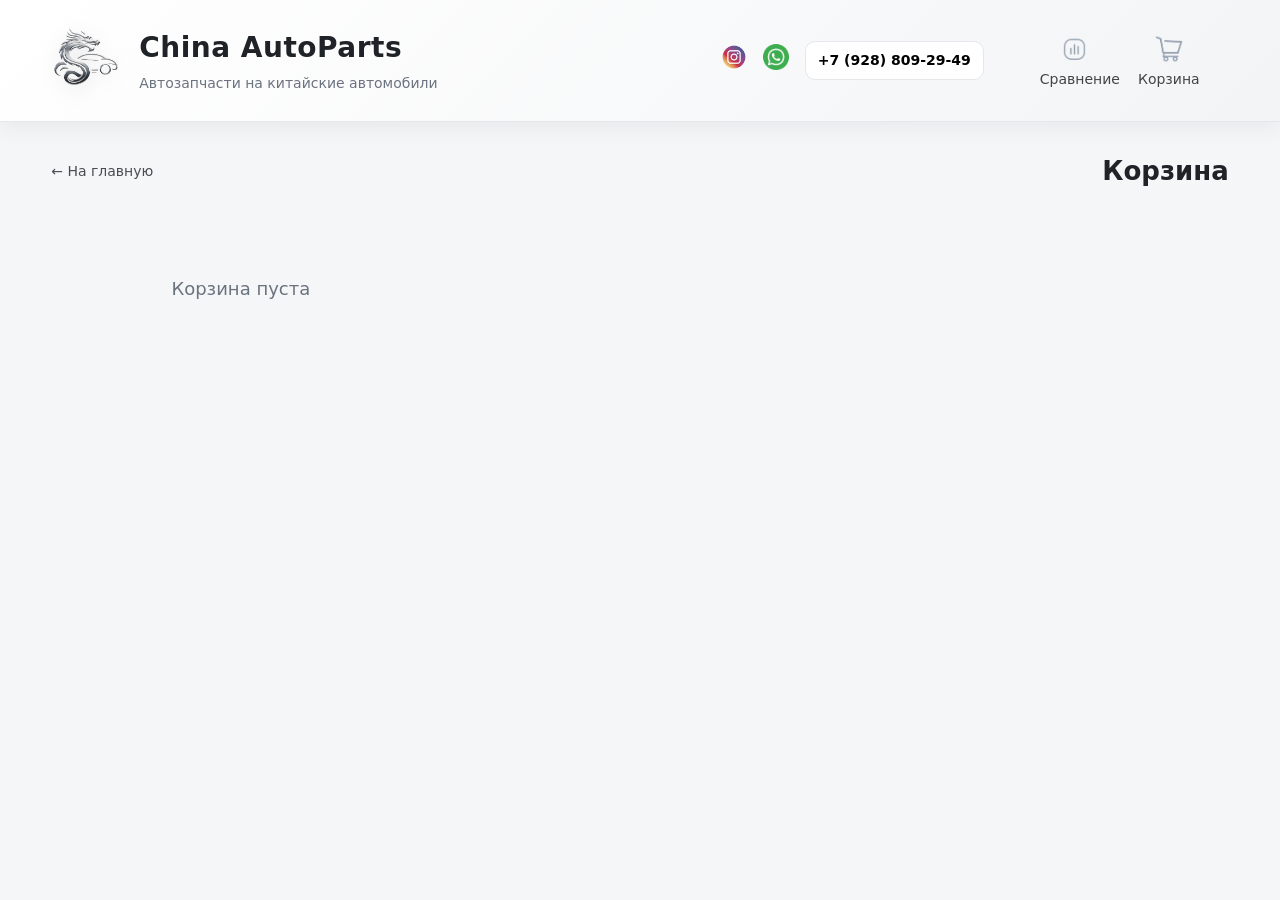
==== cart.html @ 8a4a3b9a "о" ====
<!DOCTYPE html>
<html lang="ru">
<head>
    <meta charset="UTF-8">
    <meta name="viewport" content="width=device-width, initial-scale=1.0">
    <title>Корзина — China AutoParts</title>
    <link rel="stylesheet" href="css/style.css">
</head>
<body>

<header class="header">
    <div class="container header-inner">
        <div class="header-left">
            <div class="logo">
                <img src="images/logo.png" alt="China AutoParts">
            </div>
            <div class="header-text">
                <h1>China AutoParts</h1>
                <p>Автозапчасти на китайские автомобили</p>
            </div>
        </div>
        <div class="header-right">
            <a href="https://www.instagram.com/china_dag_motors?igsh=ZG82cXB0ZDJwdmo2" target="_blank" class="icon-link">
                <img src="images/instagram_logo.png" alt="Instagram">
            </a>
            <a href="https://wa.me/message/VURZ2TKA3WSGA1" target="_blank" class="icon-link">
                <img src="images/whatsapp_logo.png" alt="WhatsApp">
            </a>
            <a href="tel:+79288092949" class="phone-link">+7 (928) 809-29-49</a>
            <div class="header-tools">
                <a href="compare.html" class="tool-item" id="compareBtn">
                    <div class="tool-icon">
                        <img src="images/compare.svg" alt="Сравнение">
                        <span class="tool-count"></span>
                    </div>
                    <span>Сравнение</span>
                </a>
                <a href="cart.html" class="tool-item" id="cartBtn">
                    <div class="tool-icon">
                        <img src="images/basket.svg" alt="Корзина">
                        <span class="tool-count"></span>
                    </div>
                    <span>Корзина</span>
                </a>
            </div>
        </div>
    </div>
</header>

<section class="container page-section">
    <div class="page-top">
        <a href="index.html" class="back-link">← На главную</a>
        <h2>Корзина</h2>
    </div>
    <div id="cartList" class="page-list"></div>
</section>

<script src="js/cart.js"></script>
</body>
</html>
---- css/style.css ----
:root{
    --black_color:#000000;
    --primary:#2563eb;
    --primary-dark:#1d4ed8;
    --bg:#f5f6f8;
    --card:#ffffff;
    --text:#1f2328;
    --muted:#6b7280;
    --border:#e5e7eb;
    --shadow:0 10px 30px rgba(0,0,0,.08);
    --radius:16px;
}

*{
    margin:0;
    padding:0;
    box-sizing:border-box;
}

body{
    font-family: Inter, system-ui, Arial, sans-serif;
    background:var(--bg);
    color:var(--text);
    line-height:1.5;
}

/* CONTAINER */
.container{
    width:92%;
    max-width:1300px;
    margin:auto;
}

/* HEADER */
.header{
    background:linear-gradient(135deg,#ffffff,#f3f4f6);
    color:var(--text);
    padding:22px 0;
    box-shadow:0 8px 20px rgba(0,0,0,.05);
    position:sticky;
    top:0;
    z-index:10;
    backdrop-filter: blur(10px);
    border-bottom:1px solid var(--border);
}

.header-inner{
    display:flex;
    align-items:center;
    justify-content:space-between; /* ВОТ ЭТО ВАЖНО */
    gap:18px;
}
.header-left{
    display:flex;
    align-items:center;
    gap:18px;
}

.logo img{
    width:70px;
    height:70px;
    object-fit:contain;
    filter: drop-shadow(0 6px 10px rgba(0,0,0,.08));
}

.header-text h1{
    font-size:28px;
    letter-spacing:0.5px;
    margin-bottom:4px;
}

.header-text p{
    font-size:14px;
    color:var(--muted);
}

/* FILTERS */
.filters{
    margin:25px 0;
    display:flex;
    flex-wrap:wrap;
    gap:12px;
    background:var(--card);
    padding:14px;
    border-radius:var(--radius);
    box-shadow:var(--shadow);
    border:1px solid var(--border);
}

.filters input,
.filters select{
    height:44px;
    border:1px solid var(--border);
    border-radius:12px;
    padding:0 12px;
    font-size:14px;
    background:#ffffff;
    color:var(--text);
    transition:.2s;
}

.filters input{
    flex:1;
    min-width:220px;
}

.filters select{
    min-width:180px;
}

.filters input:focus,
.filters select:focus{
    outline:none;
    border-color:var(--primary);
    box-shadow:0 0 0 3px rgba(37,99,235,.15);
}

/* CATALOG */
.catalog{
    display:grid;
    grid-template-columns:repeat(auto-fill,minmax(260px,1fr));
    gap:20px;
    padding-bottom:60px;
}

/* CARD */
.card{
    background:var(--card);
    border-radius:var(--radius);
    overflow:hidden;
    box-shadow:0 6px 20px rgba(0,0,0,.06);
    transition:.25s ease;
    display:flex;
    flex-direction:column;
    border:1px solid var(--border);
}

.card:hover{
    transform:translateY(-6px);
    box-shadow:0 15px 40px rgba(0,0,0,.10);
}

.card img{
    width:100%;
    height:200px;
    object-fit:cover;
    background:#f3f4f6;
    transition:.3s;
}


.card-content{
    padding:16px;
    display:flex;
    flex-direction:column;
    flex:1;
}

.card-content h3{
    font-size:16px;
    margin-bottom:6px;
}

.card-content p{
    color:var(--muted);
    font-size:13px;
    margin-bottom:4px;
}

/* PRICE */
.price{
    margin-top:auto;
    font-size:22px;
    font-weight:700;
    color:var(--primary);
}

/* BUTTON */
.btn{
    margin-top:12px;
    display:block;
    width:100%;
    text-align:center;
    background:var(--primary);
    color:white;
    text-decoration:none;
    padding:12px;
    border-radius:12px;
    font-weight:600;
    transition:.2s;
}

.btn:hover{
    background:var(--primary-dark);
    transform:translateY(-2px);
}

/* PRODUCT PAGE */
.product-page{
    display:grid;
    grid-template-columns:1fr 1fr;
    gap:40px;
    padding:40px 0;
}

.product-info{
    background:var(--card);
    padding:28px;
    border-radius:var(--radius);
    box-shadow:var(--shadow);
    border:1px solid var(--border);
}

.product-info h1{
    font-size:30px;
    margin-bottom:15px;
}

.product-info p{
    color:var(--muted);
    margin-bottom:10px;
}

.product-price{
    font-size:34px;
    font-weight:800;
    color:var(--primary);
    margin-top:20px;
}

/* BACK LINK */
.back-link{
    color:var(--text);
    text-decoration:none;
    font-size:14px;
    opacity:.8;
}

.back-link:hover{
    opacity:1;
    text-decoration:underline;
}

/* EMPTY */
.empty{
    text-align:center;
    font-size:18px;
    color:var(--muted);
    padding:60px 0;
}

/* PAGE LAYOUT */
.page-section{
    padding:30px 0 60px;
}

.page-top{
    display:flex;
    align-items:center;
    justify-content:space-between;
    gap:16px;
    margin-bottom:24px;
}

.page-top h2{
    font-size:26px;
}

.page-list{
    display:grid;
    grid-template-columns:repeat(auto-fill, minmax(280px, 1fr));
    gap:20px;
}

.page-card{
    background:var(--card);
    border-radius:var(--radius);
    overflow:hidden;
    border:1px solid var(--border);
    box-shadow:var(--shadow);
}

.page-card img{
    width:100%;
    height:200px;
    object-fit:cover;
    background:#f3f4f6;
}

.page-card-body{
    padding:16px;
    display:flex;
    flex-direction:column;
    gap:8px;
}

.page-card-body h3{
    font-size:18px;
}

.page-card-body p{
    color:var(--muted);
    font-size:14px;
}

.page-card-footer{
    display:flex;
    align-items:center;
    justify-content:space-between;
    gap:12px;
    margin-top:8px;
}

.btn-danger{
    background:#ef4444;
}

.btn-danger:hover{
    background:#dc2626;
}

/* MOBILE */
@media(max-width:900px){
    .product-page{
        grid-template-columns:1fr;
    }

    .header-inner{
        flex-direction:column;
        text-align:center;
    }

    .filters{
        flex-direction:column;
    }

    .filters input,
    .filters select{
        width:100%;
    }

    .page-top{
        flex-direction:column;
        align-items:flex-start;
    }
}
.header-right{
    display:flex;
    align-items:center;
    gap:16px;
    margin-right:25px;
}

/* иконки */
.icon-link img{
    width:26px;
    height:26px;
    object-fit:contain;
    transition:.2s;
    filter: grayscale(0.2);
}

.icon-link:hover img{
    transform:scale(1.15);
    filter: grayscale(0) brightness(1.1);
}

/* телефон как кнопка */
.phone-link{
    font-size:14px;
    font-weight:600;
    color:var(--black_color);
    text-decoration:none;
    padding:8px 12px;
    border-radius:10px;
    border:1px solid var(--border);
    background:var(--card);
    transition:.2s;
}

.phone-link:hover{
    background:var(--black_color);
    color:#fff;
    border-color:var(--black_color);
}
.tool-icon{
    position:relative;
    width:32px;
    height:32px;
    display: inline-block;
    align-items:center;
    justify-content:center;
    margin-bottom:4px;
}

.tool-icon img{
    width:28px;
    height:28px;
    object-fit:contain;
    transition:.2s;
}

.tool-item:hover .tool-icon img{
    transform:scale(1.1);
}
.header-tools{
    display:flex;
    align-items:flex-start;
    gap:24px;          /* расстояние между Сравнением и Корзиной */
    margin-left:40px;  /* расстояние от телефона */
}
.tool-item{
    display:flex;
    flex-direction:column;
    align-items:center;
    justify-content:center;
    width:70px;        /* одинаковая ширина */
    text-align:center;
    cursor:pointer;
    color:#444;
    text-decoration:none;
}
.tool-icon{
    position:relative;
    width:32px;
    height:32px;
    display:flex;
    justify-content:center;
    align-items:center;
    margin-bottom:6px;
}

.tool-icon img{
    width:28px;
    height:28px;
    object-fit:contain;
}
.tool-item span:last-child{
    display:block;
    width:100%;
    text-align:center;
    font-size:14px;
    line-height:1.2;
}
/*==========================
КНОПКИ КОРЗИНЫ И СРАВНЕНИЯ
НА КАРТОЧКЕ ТОВАРА
==========================*/

.card-bottom{
    margin-top:auto;
    display:flex;
    justify-content:space-between;
    align-items:center;
    gap:14px;
}

.card-icons{
    display:flex;
    align-items:center;
    gap:10px;
}

/* ===== ИКОНКИ КАРТОЧКИ ===== */
.card-icons img{
    width:42px;
    height:42px;

    padding:8px;

    object-fit:contain;

    border-radius:12px;

    cursor:pointer;

    transition:all .25s ease;

    box-shadow:0 3px 8px rgba(0,0,0,.08);

    background:#ffffff; /* было серое — сделал белым */
    color:#fff;
}

/* hover эффект */
.card-icons img:hover{
    transform:translateY(-2px) scale(1.08);
    box-shadow:0 8px 18px rgba(0,0,0,.12);
}

.card-icons img:active{
    transform:scale(.95);
}

/* ===== СЧЁТЧИК ===== */
.tool-count{
    position:absolute;
    top:-8px;
    right:-8px;

    width:16px;
    height:16px;

    padding:0;

    border-radius:50%;

    background:#ef4444;
    color:#fff;

    display:flex;
    align-items:center;
    justify-content:center;

    font-size:8px;
    font-weight:700;
    line-height:1;

    box-sizing:border-box;

    box-shadow:0 2px 6px rgba(0,0,0,.2);
}

.tool-count.large{
    width:auto;
    min-width:24px;
    padding:0 4px;
    border-radius:8px;
}
.tool-count[data-count]{
    font-size:10px;
}
/* скрытие пустого */
.tool-count:empty{
    display:none;
}

/* ===== TOOL ICONS В ШАПКЕ ===== */
.tool-item:hover{
    color:var(--primary);
}

.tool-item:hover img{
    transform:scale(1.1);
    transition:0.25s;
}

/* ===== КНОПКА КОРЗИНЫ ===== */
.cart-action{
    background:#1d4ed8 !important;
    color:#ffffff;
}

.cart-action:hover{
    background:#1942b3 !important;
    color:#ffffff;
    transform:scale(1.05);
}

/* ===== КНОПКА СРАВНЕНИЯ ===== */
.card-icon.compare-action{
    width:42px;
    height:42px;

    display:flex;
    align-items:center;
    justify-content:center;

    background:#f2f3f5;

    border-radius:12px;

    cursor:pointer;

    transition:.2s;
}

.card-icon.compare-action:hover{
    transform:scale(1.05);
}

.card-icon.compare-action img{

    width:18px;
    height:18px;

    transition:.2s;

    opacity:.65;
}

.card-icon.compare-action:hover img{

    opacity:1;

    filter:brightness(0) saturate(100%)
    invert(29%)
    sepia(98%)
    saturate(2556%)
    hue-rotate(208deg)
    brightness(97%)
    contrast(101%);
}

.card-icon.compare-action.active{

    background:#eb2525;

}

.card-icon.compare-action.active img{

    opacity:1;

    filter:brightness(0) invert(1);

}

.qty-box{
    display:flex;
    align-items:center;
    justify-content:center;
    gap:10px;

    background:#f3f4f6;
    border-radius:12px;

    height:42px;

    padding:0 5px;
}

.qty-btn{

    width:30px;
    height:30px;

    border:none;
    border-radius:8px;

    cursor:pointer;

    background:white;

    font-size:18px;
    font-weight:500;

    transition:.2s;
}

.qty-btn:hover{
    background:#dbdbdb;
    color:rgb(0, 0, 0);
}

.qty-value{

    min-width:22px;

    text-align:center;

    font-size:17px;
    font-weight:500;
}
/*=========================
      TOP BAR
=========================*/

.top-bar{
    width:100%;
    background:#d3cfcf;
    color:#000000;
    font-size:14px;
}

.top-bar-inner{
    height:46px;

    display:flex;
    justify-content:space-between;
    align-items:center;
}

.top-bar-left{
    display:flex;
    align-items:center;
    gap:18px;
}

.top-bar-right{
    color:#d1d5db;
    font-size:13px;
}

.top-icon{
    display:flex;
    align-items:center;
    justify-content:center;
}

.top-icon img{
    width:22px;
    height:22px;
    transition:.25s;
}

.top-icon:hover img{
    transform:scale(1.15);
}

.top-phone{
    color:#fff;
    text-decoration:none;
    font-weight:600;
}

.top-phone:hover{
    color:#3b82f6;
}
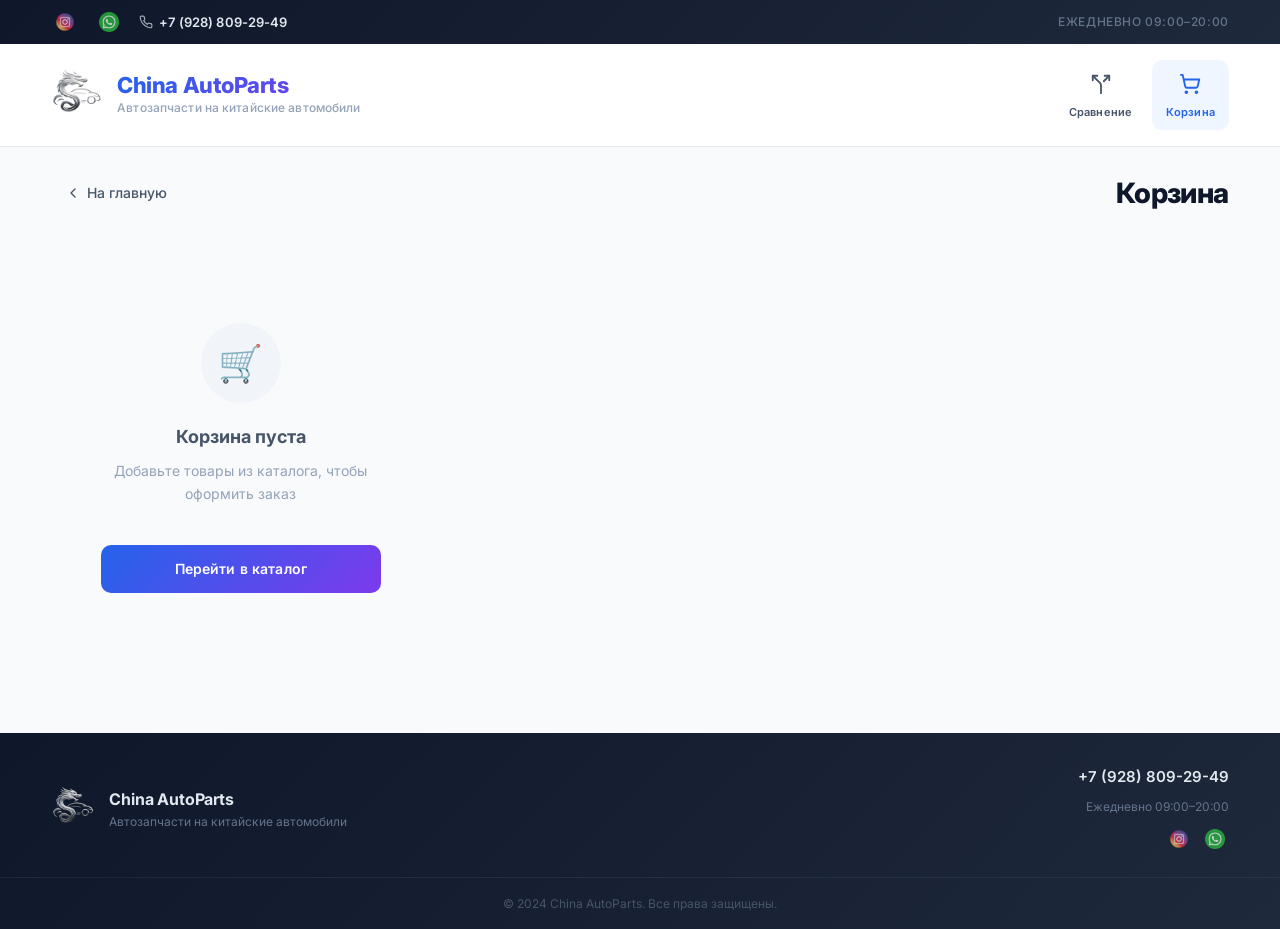
==== commit 31880200: "r" ====
--- a/cart.html
+++ b/cart.html
@@ -4,13 +4,39 @@
     <meta charset="UTF-8">
     <meta name="viewport" content="width=device-width, initial-scale=1.0">
     <title>Корзина — China AutoParts</title>
+
+    <link rel="preconnect" href="https://fonts.googleapis.com">
+    <link rel="preconnect" href="https://fonts.gstatic.com" crossorigin>
+    <link href="https://fonts.googleapis.com/css2?family=Inter:wght@400;500;600;700;800;900&display=swap" rel="stylesheet">
     <link rel="stylesheet" href="css/style.css">
 </head>
 <body>
 
+<div class="top-bar">
+    <div class="container top-bar-inner">
+        <div class="top-bar-left">
+            <a href="https://www.instagram.com/china_dag_motors?igsh=ZG82cXB0ZDJwdmo2"
+               target="_blank" class="top-icon">
+                <img src="images/instagram_logo.png" alt="Instagram">
+            </a>
+            <a href="https://wa.me/message/VURZ2TKA3WSGA1"
+               target="_blank" class="top-icon">
+                <img src="images/whatsapp_logo.png" alt="WhatsApp">
+            </a>
+            <a href="tel:+79288092949" class="top-phone">
+                <svg width="14" height="14" viewBox="0 0 24 24" fill="none" stroke="currentColor" stroke-width="2" stroke-linecap="round" stroke-linejoin="round"><path d="M22 16.92v3a2 2 0 0 1-2.18 2 19.79 19.79 0 0 1-8.63-3.07 19.5 19.5 0 0 1-6-6 19.79 19.79 0 0 1-3.07-8.67A2 2 0 0 1 4.11 2h3a2 2 0 0 1 2 1.72 12.84 12.84 0 0 0 .7 2.81 2 2 0 0 1-.45 2.11L8.09 9.91a16 16 0 0 0 6 6l1.27-1.27a2 2 0 0 1 2.11-.45 12.84 12.84 0 0 0 2.81.7A2 2 0 0 1 22 16.92z"></path></svg>
+                +7 (928) 809-29-49
+            </a>
+        </div>
+        <div class="top-bar-right">
+            Ежедневно 09:00–20:00
+        </div>
+    </div>
+</div>
+
 <header class="header">
     <div class="container header-inner">
-        <div class="header-left">
+        <a href="index.html" class="header-left">
             <div class="logo">
                 <img src="images/logo.png" alt="China AutoParts">
             </div>
@@ -18,42 +44,83 @@
                 <h1>China AutoParts</h1>
                 <p>Автозапчасти на китайские автомобили</p>
             </div>
-        </div>
-        <div class="header-right">
-            <a href="https://www.instagram.com/china_dag_motors?igsh=ZG82cXB0ZDJwdmo2" target="_blank" class="icon-link">
-                <img src="images/instagram_logo.png" alt="Instagram">
+        </a>
+        <div class="header-tools">
+            <a href="compare.html" class="tool-item" id="compareBtn">
+                <div class="tool-icon">
+                    <svg width="22" height="22" viewBox="0 0 24 24" fill="none" stroke="currentColor" stroke-width="2" stroke-linecap="round" stroke-linejoin="round"><path d="M16 3h5v5"/><path d="M8 3H3v5"/><path d="M12 22v-8.3a4 4 0 0 0-1.172-2.872L3 3"/><path d="m15 9 6-6"/></svg>
+                    <span class="tool-count"></span>
+                </div>
+                <span>Сравнение</span>
             </a>
-            <a href="https://wa.me/message/VURZ2TKA3WSGA1" target="_blank" class="icon-link">
-                <img src="images/whatsapp_logo.png" alt="WhatsApp">
+            <a href="cart.html" class="tool-item active-page" id="cartBtn">
+                <div class="tool-icon">
+                    <svg width="22" height="22" viewBox="0 0 24 24" fill="none" stroke="currentColor" stroke-width="2" stroke-linecap="round" stroke-linejoin="round"><circle cx="8" cy="21" r="1"/><circle cx="19" cy="21" r="1"/><path d="M2.05 2.05h2l2.66 12.42a2 2 0 0 0 2 1.58h9.78a2 2 0 0 0 1.95-1.57l1.65-7.43H5.12"/></svg>
+                    <span class="tool-count"></span>
+                </div>
+                <span>Корзина</span>
             </a>
-            <a href="tel:+79288092949" class="phone-link">+7 (928) 809-29-49</a>
-            <div class="header-tools">
-                <a href="compare.html" class="tool-item" id="compareBtn">
-                    <div class="tool-icon">
-                        <img src="images/compare.svg" alt="Сравнение">
-                        <span class="tool-count"></span>
-                    </div>
-                    <span>Сравнение</span>
-                </a>
-                <a href="cart.html" class="tool-item" id="cartBtn">
-                    <div class="tool-icon">
-                        <img src="images/basket.svg" alt="Корзина">
-                        <span class="tool-count"></span>
-                    </div>
-                    <span>Корзина</span>
-                </a>
-            </div>
         </div>
     </div>
 </header>
 
 <section class="container page-section">
     <div class="page-top">
-        <a href="index.html" class="back-link">← На главную</a>
+        <a href="index.html" class="back-link">
+            <svg width="16" height="16" viewBox="0 0 24 24" fill="none" stroke="currentColor" stroke-width="2" stroke-linecap="round" stroke-linejoin="round"><path d="m15 18-6-6 6-6"/></svg>
+            На главную
+        </a>
         <h2>Корзина</h2>
     </div>
     <div id="cartList" class="page-list"></div>
+    <div id="cartSummary" class="cart-summary" style="display:none;">
+        <div class="cart-summary-inner">
+            <div class="cart-summary-row">
+                <span>Товаров:</span>
+                <span id="cartTotalQty">0</span>
+            </div>
+            <div class="cart-summary-row cart-summary-total">
+                <span>Итого:</span>
+                <span id="cartTotalPrice">0 ₽</span>
+            </div>
+            <a href="tel:+79288092949" class="btn btn-order">
+                <svg width="18" height="18" viewBox="0 0 24 24" fill="none" stroke="currentColor" stroke-width="2" stroke-linecap="round" stroke-linejoin="round"><path d="M22 16.92v3a2 2 0 0 1-2.18 2 19.79 19.79 0 0 1-8.63-3.07 19.5 19.5 0 0 1-6-6 19.79 19.79 0 0 1-3.07-8.67A2 2 0 0 1 4.11 2h3a2 2 0 0 1 2 1.72 12.84 12.84 0 0 0 .7 2.81 2 2 0 0 1-.45 2.11L8.09 9.91a16 16 0 0 0 6 6l1.27-1.27a2 2 0 0 1 2.11-.45 12.84 12.84 0 0 0 2.81.7A2 2 0 0 1 22 16.92z"></path></svg>
+                Заказать по телефону
+            </a>
+        </div>
+    </div>
 </section>
+
+<footer class="footer">
+    <div class="container footer-inner">
+        <div class="footer-brand">
+            <div class="footer-logo">
+                <img src="images/logo.png" alt="China AutoParts">
+            </div>
+            <div>
+                <h3>China AutoParts</h3>
+                <p>Автозапчасти на китайские автомобили</p>
+            </div>
+        </div>
+        <div class="footer-contacts">
+            <a href="tel:+79288092949" class="footer-phone">+7 (928) 809-29-49</a>
+            <p class="footer-hours">Ежедневно 09:00–20:00</p>
+            <div class="footer-socials">
+                <a href="https://www.instagram.com/china_dag_motors?igsh=ZG82cXB0ZDJwdmo2" target="_blank" class="top-icon">
+                    <img src="images/instagram_logo.png" alt="Instagram">
+                </a>
+                <a href="https://wa.me/message/VURZ2TKA3WSGA1" target="_blank" class="top-icon">
+                    <img src="images/whatsapp_logo.png" alt="WhatsApp">
+                </a>
+            </div>
+        </div>
+    </div>
+    <div class="footer-bottom">
+        <div class="container">
+            <p>&copy; 2024 China AutoParts. Все права защищены.</p>
+        </div>
+    </div>
+</footer>
 
 <script src="js/cart.js"></script>
 </body>
--- a/css/style.css
+++ b/css/style.css
@@ -1,719 +1,1239 @@
-:root{
-    --black_color:#000000;
+/* ============================================
+   China AutoParts — Modern Design System
+   ============================================ */
+
+:root {
     --primary:#2563eb;
-    --primary-dark:#1d4ed8;
-    --bg:#f5f6f8;
+    --primary-hover:#1d4ed8;
+    --primary-light:#eff6ff;
+    --primary-glow:rgba(37,99,235,.12);
+    --accent:#f59e0b;
+    --accent-light:#fffbeb;
+    --bg:#f8fafc;
+    --bg-subtle:#f1f5f9;
     --card:#ffffff;
-    --text:#1f2328;
-    --muted:#6b7280;
-    --border:#e5e7eb;
-    --shadow:0 10px 30px rgba(0,0,0,.08);
-    --radius:16px;
-}
-
-*{
+    --text:#0f172a;
+    --text-secondary:#475569;
+    --muted:#94a3b8;
+    --border:#e2e8f0;
+    --border-light:#f1f5f9;
+    --shadow-sm:0 1px 3px rgba(0,0,0,.06);
+    --shadow:0 4px 24px rgba(0,0,0,.06);
+    --shadow-lg:0 20px 60px rgba(0,0,0,.08);
+    --shadow-glow:0 0 0 4px var(--primary-glow);
+    --radius:14px;
+    --radius-lg:20px;
+    --radius-sm:10px;
+    --transition:all .25s cubic-bezier(.4,0,.2,1);
+    --danger:#ef4444;
+    --danger-hover:#dc2626;
+    --success:#10b981;
+    --gradient-primary:linear-gradient(135deg,#2563eb 0%,#7c3aed 100%);
+    --gradient-dark:linear-gradient(135deg,#0f172a 0%,#1e293b 100%);
+    --gradient-warm:linear-gradient(135deg,#f59e0b 0%,#ef4444 100%);
+}
+
+*, *::before, *::after {
     margin:0;
     padding:0;
     box-sizing:border-box;
 }
 
-body{
-    font-family: Inter, system-ui, Arial, sans-serif;
+html {
+    scroll-behavior:smooth;
+}
+
+body {
+    font-family:'Inter',system-ui,-apple-system,BlinkMacSystemFont,'Segoe UI',Roboto,sans-serif;
     background:var(--bg);
     color:var(--text);
-    line-height:1.5;
-}
-
-/* CONTAINER */
-.container{
-    width:92%;
-    max-width:1300px;
-    margin:auto;
-}
-
-/* HEADER */
-.header{
-    background:linear-gradient(135deg,#ffffff,#f3f4f6);
+    line-height:1.6;
+    -webkit-font-smoothing:antialiased;
+    -moz-osx-font-smoothing:grayscale;
+    min-height:100vh;
+    display:flex;
+    flex-direction:column;
+}
+
+a {
+    color:inherit;
+    text-decoration:none;
+}
+
+/* ============================================
+   ANIMATIONS
+   ============================================ */
+
+@keyframes fadeInUp {
+    from { opacity:0; transform:translateY(20px); }
+    to { opacity:1; transform:translateY(0); }
+}
+
+@keyframes fadeIn {
+    from { opacity:0; }
+    to { opacity:1; }
+}
+
+@keyframes scaleIn {
+    from { opacity:0; transform:scale(.95); }
+    to { opacity:1; transform:scale(1); }
+}
+
+@keyframes slideDown {
+    from { opacity:0; transform:translateY(-10px); }
+    to { opacity:1; transform:translateY(0); }
+}
+
+@keyframes pulse {
+    0%, 100% { transform:scale(1); }
+    50% { transform:scale(1.05); }
+}
+
+@keyframes shimmer {
+    0% { background-position:-200% 0; }
+    100% { background-position:200% 0; }
+}
+
+/* ============================================
+   TOP BAR
+   ============================================ */
+
+.top-bar {
+    background:var(--gradient-dark);
+    color:#cbd5e1;
+    font-size:13px;
+    letter-spacing:.01em;
+    position:relative;
+    z-index:20;
+}
+
+.top-bar-inner {
+    height:44px;
+    display:flex;
+    justify-content:space-between;
+    align-items:center;
+}
+
+.top-bar-left {
+    display:flex;
+    align-items:center;
+    gap:16px;
+}
+
+.top-bar-right {
+    color:#64748b;
+    font-size:12px;
+    font-weight:500;
+    text-transform:uppercase;
+    letter-spacing:.05em;
+}
+
+.top-icon {
+    display:flex;
+    align-items:center;
+    justify-content:center;
+    transition:var(--transition);
+    border-radius:8px;
+    padding:4px;
+}
+
+.top-icon:hover {
+    transform:translateY(-1px);
+}
+
+.top-icon img {
+    width:20px;
+    height:20px;
+    opacity:.8;
+    transition:var(--transition);
+}
+
+.top-icon:hover img {
+    opacity:1;
+    filter:brightness(1.2);
+}
+
+.top-phone {
+    color:#e2e8f0;
+    text-decoration:none;
+    font-weight:600;
+    font-size:13px;
+    display:flex;
+    align-items:center;
+    gap:6px;
+    transition:var(--transition);
+}
+
+.top-phone svg {
+    opacity:.7;
+}
+
+.top-phone:hover {
+    color:#60a5fa;
+}
+
+/* ============================================
+   HEADER
+   ============================================ */
+
+.header {
+    background:rgba(255,255,255,.92);
+    backdrop-filter:blur(20px) saturate(180%);
+    -webkit-backdrop-filter:blur(20px) saturate(180%);
     color:var(--text);
-    padding:22px 0;
-    box-shadow:0 8px 20px rgba(0,0,0,.05);
+    padding:16px 0;
     position:sticky;
     top:0;
     z-index:10;
-    backdrop-filter: blur(10px);
     border-bottom:1px solid var(--border);
-}
-
-.header-inner{
-    display:flex;
-    align-items:center;
-    justify-content:space-between; /* ВОТ ЭТО ВАЖНО */
-    gap:18px;
-}
-.header-left{
-    display:flex;
-    align-items:center;
-    gap:18px;
-}
-
-.logo img{
-    width:70px;
-    height:70px;
+    transition:var(--transition);
+    animation:slideDown .4s ease;
+}
+
+.header-inner {
+    display:flex;
+    align-items:center;
+    justify-content:space-between;
+    gap:24px;
+}
+
+.header-left {
+    display:flex;
+    align-items:center;
+    gap:14px;
+    text-decoration:none;
+    color:inherit;
+    transition:var(--transition);
+}
+
+.header-left:hover {
+    opacity:.85;
+}
+
+.logo img {
+    width:52px;
+    height:52px;
     object-fit:contain;
-    filter: drop-shadow(0 6px 10px rgba(0,0,0,.08));
-}
-
-.header-text h1{
-    font-size:28px;
-    letter-spacing:0.5px;
-    margin-bottom:4px;
-}
-
-.header-text p{
-    font-size:14px;
+    border-radius:var(--radius-sm);
+    transition:var(--transition);
+}
+
+.header-left:hover .logo img {
+    transform:scale(1.05);
+}
+
+.header-text h1 {
+    font-size:22px;
+    font-weight:800;
+    letter-spacing:-.02em;
+    line-height:1.2;
+    background:var(--gradient-primary);
+    -webkit-background-clip:text;
+    -webkit-text-fill-color:transparent;
+    background-clip:text;
+}
+
+.header-text p {
+    font-size:12px;
     color:var(--muted);
-}
-
-/* FILTERS */
-.filters{
-    margin:25px 0;
-    display:flex;
+    font-weight:500;
+    letter-spacing:.01em;
+}
+
+/* ============================================
+   HEADER TOOLS (cart & compare buttons)
+   ============================================ */
+
+.header-tools {
+    display:flex;
+    align-items:center;
+    gap:6px;
+}
+
+.tool-item {
+    display:flex;
+    flex-direction:column;
+    align-items:center;
+    justify-content:center;
+    padding:8px 14px;
+    border-radius:var(--radius-sm);
+    cursor:pointer;
+    color:var(--text-secondary);
+    text-decoration:none;
+    transition:var(--transition);
+    position:relative;
+    min-width:64px;
+}
+
+.tool-item:hover {
+    color:var(--primary);
+    background:var(--primary-light);
+}
+
+.tool-item.active-page {
+    color:var(--primary);
+    background:var(--primary-light);
+}
+
+.tool-item span:last-child {
+    font-size:11px;
+    font-weight:600;
+    letter-spacing:.01em;
+    margin-top:4px;
+}
+
+.tool-icon {
+    position:relative;
+    width:32px;
+    height:32px;
+    display:flex;
+    justify-content:center;
+    align-items:center;
+}
+
+.tool-icon svg {
+    transition:var(--transition);
+}
+
+.tool-item:hover .tool-icon svg {
+    transform:scale(1.12);
+}
+
+/* Badge / counter */
+.tool-count {
+    position:absolute;
+    top:-6px;
+    right:-10px;
+    min-width:18px;
+    height:18px;
+    padding:0 5px;
+    border-radius:20px;
+    background:var(--danger);
+    color:#fff;
+    display:flex;
+    align-items:center;
+    justify-content:center;
+    font-size:10px;
+    font-weight:700;
+    line-height:1;
+    box-shadow:0 2px 8px rgba(239,68,68,.35);
+    animation:scaleIn .2s ease;
+}
+
+.tool-count.large {
+    min-width:22px;
+    padding:0 6px;
+    font-size:10px;
+}
+
+.tool-count:empty {
+    display:none;
+}
+
+/* ============================================
+   CONTAINER
+   ============================================ */
+
+.container {
+    width:92%;
+    max-width:1280px;
+    margin:auto;
+}
+
+/* ============================================
+   FILTERS
+   ============================================ */
+
+.filters {
+    margin:28px 0 20px;
+    display:flex;
+    align-items:center;
     flex-wrap:wrap;
     gap:12px;
     background:var(--card);
-    padding:14px;
+    padding:10px 14px;
     border-radius:var(--radius);
+    box-shadow:var(--shadow-sm);
+    border:1px solid var(--border);
+    animation:fadeInUp .5s ease .1s both;
+}
+
+.filter-icon {
+    color:var(--muted);
+    display:flex;
+    align-items:center;
+    padding-left:4px;
+}
+
+.filters input,
+.filters select {
+    height:42px;
+    border:1.5px solid var(--border);
+    border-radius:var(--radius-sm);
+    padding:0 14px;
+    font-size:14px;
+    font-family:inherit;
+    background:var(--bg);
+    color:var(--text);
+    transition:var(--transition);
+    outline:none;
+}
+
+.filters input {
+    flex:1;
+    min-width:220px;
+}
+
+.filters select {
+    min-width:160px;
+    cursor:pointer;
+    appearance:none;
+    background-image:url("data:image/svg+xml,%3Csvg xmlns='http://www.w3.org/2000/svg' width='12' height='12' viewBox='0 0 24 24' fill='none' stroke='%2394a3b8' stroke-width='2.5' stroke-linecap='round' stroke-linejoin='round'%3E%3Cpath d='m6 9 6 6 6-6'/%3E%3C/svg%3E");
+    background-repeat:no-repeat;
+    background-position:right 12px center;
+    padding-right:32px;
+}
+
+.filters input::placeholder {
+    color:var(--muted);
+}
+
+.filters input:focus,
+.filters select:focus {
+    border-color:var(--primary);
+    box-shadow:var(--shadow-glow);
+    background:var(--card);
+}
+
+/* ============================================
+   CATALOG GRID
+   ============================================ */
+
+.catalog {
+    display:grid;
+    grid-template-columns:repeat(auto-fill,minmax(280px,1fr));
+    gap:20px;
+    padding-bottom:60px;
+}
+
+/* ============================================
+   CARD
+   ============================================ */
+
+.card {
+    background:var(--card);
+    border-radius:var(--radius-lg);
+    overflow:hidden;
+    box-shadow:var(--shadow-sm);
+    transition:var(--transition);
+    display:flex;
+    flex-direction:column;
+    border:1px solid var(--border);
+    animation:fadeInUp .5s ease both;
+    position:relative;
+}
+
+.card:hover {
+    transform:translateY(-6px);
+    box-shadow:var(--shadow-lg);
+    border-color:transparent;
+}
+
+.card img {
+    width:100%;
+    height:220px;
+    object-fit:cover;
+    background:var(--bg-subtle);
+    border-radius:var(--radius-lg);
+    transition:transform .4s cubic-bezier(.4,0,.2,1);
+}
+
+.card:hover img {
+    transform:scale(1.03);
+}
+
+.card-content {
+    padding:20px;
+    display:flex;
+    flex-direction:column;
+    flex:1;
+    gap:6px;
+}
+
+.card-content h3 {
+    font-size:16px;
+    font-weight:700;
+    letter-spacing:-.01em;
+    line-height:1.3;
+    margin-bottom:4px;
+}
+
+.card-content p {
+    color:var(--text-secondary);
+    font-size:13px;
+    line-height:1.4;
+}
+
+.card-content p strong {
+    color:var(--text);
+    font-weight:600;
+}
+
+/* Stock badge */
+.badge-stock {
+    display:inline-flex;
+    align-items:center;
+    gap:4px;
+    font-size:12px;
+    font-weight:600;
+    padding:3px 10px;
+    border-radius:20px;
+    margin-top:4px;
+    width:fit-content;
+}
+
+.badge-stock.in-stock {
+    background:#ecfdf5;
+    color:#059669;
+}
+
+.badge-stock.low-stock {
+    background:#fffbeb;
+    color:#d97706;
+}
+
+.badge-stock::before {
+    content:'';
+    width:6px;
+    height:6px;
+    border-radius:50%;
+    background:currentColor;
+}
+
+/* ============================================
+   PRICE
+   ============================================ */
+
+.price {
+    margin-top:auto;
+    font-size:22px;
+    font-weight:800;
+    color:var(--text);
+    letter-spacing:-.02em;
+}
+
+.price .currency {
+    font-size:16px;
+    font-weight:600;
+    color:var(--text-secondary);
+    margin-left:2px;
+}
+
+/* ============================================
+   CARD BOTTOM (price + actions)
+   ============================================ */
+
+.card-bottom {
+    margin-top:auto;
+    display:flex;
+    justify-content:space-between;
+    align-items:flex-end;
+    gap:12px;
+    padding-top:8px;
+}
+
+.card-icons {
+    display:flex;
+    align-items:center;
+    gap:8px;
+    flex-shrink:0;
+}
+
+/* Card action icons */
+.card-icons img,
+.card-icon {
+    width:40px;
+    height:40px;
+    padding:0;
+    object-fit:contain;
+    border-radius:var(--radius-sm);
+    cursor:pointer;
+    transition:var(--transition);
+    background:var(--bg);
+    border:1.5px solid var(--border);
+    display:flex;
+    align-items:center;
+    justify-content:center;
+}
+
+.card-icons img:hover,
+.card-icon:hover {
+    transform:translateY(-2px) scale(1.06);
+    border-color:var(--primary);
+    background:var(--primary-light);
+    box-shadow:0 4px 12px var(--primary-glow);
+}
+
+.card-icons img:active,
+.card-icon:active {
+    transform:scale(.94);
+}
+
+/* Cart action button */
+.cart-action {
+    background:var(--gradient-primary) !important;
+    border:none !important;
+    color:#fff;
+}
+
+.cart-action:hover {
+    box-shadow:0 4px 16px rgba(37,99,235,.35) !important;
+    border-color:transparent !important;
+}
+
+/* Compare action */
+.card-icon.compare-action {
+    background:var(--bg);
+    border:1.5px solid var(--border);
+}
+
+.card-icon.compare-action img {
+    width:18px;
+    height:18px;
+    padding:0;
+    background:none;
+    border:none;
+    box-shadow:none;
+    opacity:.5;
+    transition:var(--transition);
+}
+
+.card-icon.compare-action:hover img {
+    opacity:1;
+    filter:brightness(0) saturate(100%) invert(29%) sepia(98%) saturate(2556%) hue-rotate(208deg) brightness(97%) contrast(101%);
+}
+
+.card-icon.compare-action.active {
+    background:var(--danger);
+    border-color:var(--danger);
+}
+
+.card-icon.compare-action.active img {
+    opacity:1;
+    filter:brightness(0) invert(1);
+}
+
+/* ============================================
+   QUANTITY BOX
+   ============================================ */
+
+.qty-box {
+    display:flex;
+    align-items:center;
+    justify-content:center;
+    gap:6px;
+    background:var(--bg);
+    border-radius:var(--radius-sm);
+    height:40px;
+    padding:0 4px;
+    border:1.5px solid var(--border);
+}
+
+.qty-btn {
+    width:30px;
+    height:30px;
+    border:none;
+    border-radius:8px;
+    cursor:pointer;
+    background:var(--card);
+    font-size:16px;
+    font-weight:600;
+    color:var(--text);
+    transition:var(--transition);
+    display:flex;
+    align-items:center;
+    justify-content:center;
+    font-family:inherit;
+}
+
+.qty-btn:hover {
+    background:var(--primary);
+    color:#fff;
+    transform:scale(1.08);
+}
+
+.qty-btn:active {
+    transform:scale(.95);
+}
+
+.qty-value {
+    min-width:24px;
+    text-align:center;
+    font-size:15px;
+    font-weight:700;
+    color:var(--text);
+}
+
+/* ============================================
+   BUTTONS
+   ============================================ */
+
+.btn {
+    margin-top:14px;
+    display:inline-flex;
+    align-items:center;
+    justify-content:center;
+    gap:8px;
+    width:100%;
+    text-align:center;
+    background:var(--gradient-primary);
+    color:white;
+    text-decoration:none;
+    padding:13px 20px;
+    border-radius:var(--radius-sm);
+    font-weight:600;
+    font-size:14px;
+    font-family:inherit;
+    border:none;
+    cursor:pointer;
+    transition:var(--transition);
+    letter-spacing:.01em;
+}
+
+.btn:hover {
+    transform:translateY(-2px);
+    box-shadow:0 8px 24px rgba(37,99,235,.3);
+}
+
+.btn:active {
+    transform:translateY(0);
+}
+
+.btn-danger {
+    background:var(--danger);
+    margin-top:8px;
+    padding:10px 16px;
+    font-size:13px;
+}
+
+.btn-danger:hover {
+    background:var(--danger-hover);
+    box-shadow:0 6px 20px rgba(239,68,68,.25);
+}
+
+.btn-outline {
+    background:transparent;
+    color:var(--primary);
+    border:1.5px solid var(--primary);
+}
+
+.btn-outline:hover {
+    background:var(--primary-light);
+    box-shadow:none;
+}
+
+.btn-order {
+    background:var(--success);
+    font-size:15px;
+    padding:14px 24px;
+}
+
+.btn-order:hover {
+    box-shadow:0 8px 24px rgba(16,185,129,.3);
+}
+
+/* ============================================
+   PRODUCT PAGE
+   ============================================ */
+
+.product-page {
+    display:grid;
+    grid-template-columns:1fr 1fr;
+    gap:36px;
+    padding:20px 0 60px;
+    animation:fadeIn .4s ease;
+}
+
+.gallery {
+    display:flex;
+    flex-direction:column;
+    gap:12px;
+}
+
+.gallery-image {
+    width:100%;
+    aspect-ratio:4/3;
+    object-fit:cover;
+    border-radius:var(--radius);
+    border:1px solid var(--border);
+    background:var(--bg-subtle);
+    transition:var(--transition);
+}
+
+.gallery-image:hover {
+    transform:scale(1.02);
+    box-shadow:var(--shadow-lg);
+}
+
+.product-info {
+    background:var(--card);
+    padding:32px;
+    border-radius:var(--radius-lg);
     box-shadow:var(--shadow);
     border:1px solid var(--border);
-}
-
-.filters input,
-.filters select{
-    height:44px;
+    display:flex;
+    flex-direction:column;
+    gap:12px;
+    animation:fadeInUp .5s ease .1s both;
+}
+
+.product-info h1 {
+    font-size:28px;
+    font-weight:800;
+    letter-spacing:-.02em;
+    line-height:1.2;
+}
+
+.product-info .product-meta {
+    display:flex;
+    flex-wrap:wrap;
+    gap:8px;
+    margin:4px 0;
+}
+
+.product-meta-item {
+    display:inline-flex;
+    align-items:center;
+    gap:6px;
+    padding:6px 12px;
+    background:var(--bg);
+    border-radius:var(--radius-sm);
+    font-size:13px;
+    font-weight:500;
+    color:var(--text-secondary);
+    border:1px solid var(--border-light);
+}
+
+.product-meta-item strong {
+    color:var(--text);
+    font-weight:600;
+}
+
+.product-description {
+    color:var(--text-secondary);
+    font-size:14px;
+    line-height:1.7;
+    padding:12px 0;
+    border-top:1px solid var(--border-light);
+    border-bottom:1px solid var(--border-light);
+}
+
+.product-price {
+    font-size:36px;
+    font-weight:900;
+    color:var(--text);
+    letter-spacing:-.03em;
+    margin-top:8px;
+}
+
+.product-price .currency {
+    font-size:20px;
+    font-weight:600;
+    color:var(--text-secondary);
+}
+
+/* Back link */
+.back-link {
+    display:inline-flex;
+    align-items:center;
+    gap:6px;
+    color:var(--text-secondary);
+    text-decoration:none;
+    font-size:14px;
+    font-weight:500;
+    padding:8px 14px;
+    border-radius:var(--radius-sm);
+    transition:var(--transition);
+}
+
+.back-link:hover {
+    color:var(--primary);
+    background:var(--primary-light);
+}
+
+.back-link svg {
+    transition:var(--transition);
+}
+
+.back-link:hover svg {
+    transform:translateX(-3px);
+}
+
+/* ============================================
+   EMPTY STATE
+   ============================================ */
+
+.empty {
+    text-align:center;
+    padding:80px 40px;
+    color:var(--muted);
+    animation:fadeIn .5s ease;
+}
+
+.empty-icon {
+    width:80px;
+    height:80px;
+    margin:0 auto 20px;
+    background:var(--bg-subtle);
+    border-radius:50%;
+    display:flex;
+    align-items:center;
+    justify-content:center;
+    font-size:36px;
+}
+
+.empty h3 {
+    font-size:18px;
+    font-weight:700;
+    color:var(--text-secondary);
+    margin-bottom:8px;
+}
+
+.empty p {
+    font-size:14px;
+    color:var(--muted);
+    margin-bottom:20px;
+}
+
+/* ============================================
+   PAGE LAYOUT (cart / compare)
+   ============================================ */
+
+.page-section {
+    padding:24px 0 60px;
+    flex:1;
+}
+
+.page-top {
+    display:flex;
+    align-items:center;
+    justify-content:space-between;
+    gap:16px;
+    margin-bottom:28px;
+    animation:fadeInUp .4s ease;
+}
+
+.page-top h2 {
+    font-size:28px;
+    font-weight:800;
+    letter-spacing:-.02em;
+}
+
+.page-list {
+    display:grid;
+    grid-template-columns:repeat(auto-fill,minmax(300px,1fr));
+    gap:20px;
+}
+
+/* Page card (cart/compare items) */
+.page-card {
+    background:var(--card);
+    border-radius:var(--radius-lg);
+    overflow:hidden;
     border:1px solid var(--border);
-    border-radius:12px;
-    padding:0 12px;
-    font-size:14px;
-    background:#ffffff;
-    color:var(--text);
-    transition:.2s;
-}
-
-.filters input{
-    flex:1;
-    min-width:220px;
-}
-
-.filters select{
-    min-width:180px;
-}
-
-.filters input:focus,
-.filters select:focus{
-    outline:none;
-    border-color:var(--primary);
-    box-shadow:0 0 0 3px rgba(37,99,235,.15);
-}
-
-/* CATALOG */
-.catalog{
-    display:grid;
-    grid-template-columns:repeat(auto-fill,minmax(260px,1fr));
-    gap:20px;
-    padding-bottom:60px;
-}
-
-/* CARD */
-.card{
-    background:var(--card);
-    border-radius:var(--radius);
-    overflow:hidden;
-    box-shadow:0 6px 20px rgba(0,0,0,.06);
-    transition:.25s ease;
-    display:flex;
-    flex-direction:column;
-    border:1px solid var(--border);
-}
-
-.card:hover{
-    transform:translateY(-6px);
-    box-shadow:0 15px 40px rgba(0,0,0,.10);
-}
-
-.card img{
+    box-shadow:var(--shadow-sm);
+    transition:var(--transition);
+    animation:fadeInUp .5s ease both;
+}
+
+.page-card:hover {
+    box-shadow:var(--shadow);
+    transform:translateY(-3px);
+}
+
+.page-card img {
     width:100%;
     height:200px;
     object-fit:cover;
-    background:#f3f4f6;
-    transition:.3s;
-}
-
-
-.card-content{
-    padding:16px;
+    background:var(--bg-subtle);
+    border-radius:var(--radius-lg);
+    transition:transform .4s cubic-bezier(.4,0,.2,1);
+}
+
+.page-card:hover img {
+    transform:scale(1.03);
+}
+
+.page-card-body {
+    padding:20px;
     display:flex;
     flex-direction:column;
-    flex:1;
-}
-
-.card-content h3{
-    font-size:16px;
-    margin-bottom:6px;
-}
-
-.card-content p{
-    color:var(--muted);
+    gap:6px;
+}
+
+.page-card-body h3 {
+    font-size:17px;
+    font-weight:700;
+    letter-spacing:-.01em;
+}
+
+.page-card-body p {
+    color:var(--text-secondary);
     font-size:13px;
-    margin-bottom:4px;
-}
-
-/* PRICE */
-.price{
-    margin-top:auto;
-    font-size:22px;
-    font-weight:700;
-    color:var(--primary);
-}
-
-/* BUTTON */
-.btn{
+}
+
+.page-card-footer {
+    display:flex;
+    align-items:center;
+    justify-content:space-between;
+    gap:12px;
     margin-top:12px;
-    display:block;
-    width:100%;
-    text-align:center;
-    background:var(--primary);
-    color:white;
-    text-decoration:none;
-    padding:12px;
-    border-radius:12px;
-    font-weight:600;
-    transition:.2s;
-}
-
-.btn:hover{
-    background:var(--primary-dark);
-    transform:translateY(-2px);
-}
-
-/* PRODUCT PAGE */
-.product-page{
-    display:grid;
-    grid-template-columns:1fr 1fr;
-    gap:40px;
-    padding:40px 0;
-}
-
-.product-info{
+    padding-top:12px;
+    border-top:1px solid var(--border-light);
+}
+
+/* ============================================
+   CART SUMMARY
+   ============================================ */
+
+.cart-summary {
+    margin-top:28px;
+    animation:fadeInUp .4s ease .2s both;
+}
+
+.cart-summary-inner {
     background:var(--card);
-    padding:28px;
-    border-radius:var(--radius);
-    box-shadow:var(--shadow);
-    border:1px solid var(--border);
-}
-
-.product-info h1{
-    font-size:30px;
-    margin-bottom:15px;
-}
-
-.product-info p{
-    color:var(--muted);
-    margin-bottom:10px;
-}
-
-.product-price{
-    font-size:34px;
-    font-weight:800;
-    color:var(--primary);
-    margin-top:20px;
-}
-
-/* BACK LINK */
-.back-link{
-    color:var(--text);
-    text-decoration:none;
-    font-size:14px;
-    opacity:.8;
-}
-
-.back-link:hover{
-    opacity:1;
-    text-decoration:underline;
-}
-
-/* EMPTY */
-.empty{
-    text-align:center;
-    font-size:18px;
-    color:var(--muted);
-    padding:60px 0;
-}
-
-/* PAGE LAYOUT */
-.page-section{
-    padding:30px 0 60px;
-}
-
-.page-top{
-    display:flex;
-    align-items:center;
-    justify-content:space-between;
-    gap:16px;
-    margin-bottom:24px;
-}
-
-.page-top h2{
-    font-size:26px;
-}
-
-.page-list{
-    display:grid;
-    grid-template-columns:repeat(auto-fill, minmax(280px, 1fr));
-    gap:20px;
-}
-
-.page-card{
-    background:var(--card);
-    border-radius:var(--radius);
-    overflow:hidden;
+    border-radius:var(--radius-lg);
+    padding:28px 32px;
     border:1px solid var(--border);
     box-shadow:var(--shadow);
-}
-
-.page-card img{
-    width:100%;
-    height:200px;
-    object-fit:cover;
-    background:#f3f4f6;
-}
-
-.page-card-body{
-    padding:16px;
     display:flex;
     flex-direction:column;
+    gap:16px;
+    max-width:480px;
+    margin-left:auto;
+}
+
+.cart-summary-row {
+    display:flex;
+    justify-content:space-between;
+    align-items:center;
+    font-size:15px;
+    color:var(--text-secondary);
+}
+
+.cart-summary-total {
+    font-size:24px;
+    font-weight:800;
+    color:var(--text);
+    letter-spacing:-.02em;
+    padding-top:12px;
+    border-top:1.5px solid var(--border);
+}
+
+/* ============================================
+   FOOTER
+   ============================================ */
+
+.footer {
+    background:var(--gradient-dark);
+    color:#94a3b8;
+    margin-top:auto;
+}
+
+.footer-inner {
+    display:flex;
+    justify-content:space-between;
+    align-items:center;
+    gap:24px;
+    padding:32px 0 24px;
+    flex-wrap:wrap;
+}
+
+.footer-brand {
+    display:flex;
+    align-items:center;
+    gap:14px;
+}
+
+.footer-logo img {
+    width:44px;
+    height:44px;
+    object-fit:contain;
+    border-radius:var(--radius-sm);
+    opacity:.9;
+}
+
+.footer-brand h3 {
+    font-size:16px;
+    font-weight:700;
+    color:#e2e8f0;
+    letter-spacing:-.01em;
+}
+
+.footer-brand p {
+    font-size:12px;
+    color:#64748b;
+}
+
+.footer-contacts {
+    display:flex;
+    flex-direction:column;
+    align-items:flex-end;
     gap:8px;
 }
 
-.page-card-body h3{
-    font-size:18px;
-}
-
-.page-card-body p{
-    color:var(--muted);
-    font-size:14px;
-}
-
-.page-card-footer{
-    display:flex;
-    align-items:center;
-    justify-content:space-between;
-    gap:12px;
-    margin-top:8px;
-}
-
-.btn-danger{
-    background:#ef4444;
-}
-
-.btn-danger:hover{
-    background:#dc2626;
-}
-
-/* MOBILE */
-@media(max-width:900px){
-    .product-page{
+.footer-phone {
+    color:#e2e8f0;
+    font-weight:600;
+    font-size:15px;
+    transition:var(--transition);
+}
+
+.footer-phone:hover {
+    color:#60a5fa;
+}
+
+.footer-hours {
+    font-size:12px;
+    color:#64748b;
+}
+
+.footer-socials {
+    display:flex;
+    gap:8px;
+}
+
+.footer-bottom {
+    border-top:1px solid rgba(148,163,184,.1);
+    padding:16px 0;
+}
+
+.footer-bottom p {
+    font-size:12px;
+    color:#475569;
+    text-align:center;
+}
+
+/* ============================================
+   RESPONSIVE
+   ============================================ */
+
+@media (max-width:900px) {
+    .product-page {
         grid-template-columns:1fr;
-    }
-
-    .header-inner{
+        gap:24px;
+    }
+
+    .header-inner {
         flex-direction:column;
-        text-align:center;
-    }
-
-    .filters{
+        gap:12px;
+    }
+
+    .header-tools {
+        gap:4px;
+    }
+
+    .filters {
         flex-direction:column;
+        align-items:stretch;
+    }
+
+    .filter-icon {
+        display:none;
     }
 
     .filters input,
-    .filters select{
+    .filters select {
         width:100%;
-    }
-
-    .page-top{
+        min-width:0;
+    }
+
+    .page-top {
         flex-direction:column;
         align-items:flex-start;
-    }
-}
-.header-right{
-    display:flex;
-    align-items:center;
-    gap:16px;
-    margin-right:25px;
-}
-
-/* иконки */
-.icon-link img{
-    width:26px;
-    height:26px;
-    object-fit:contain;
-    transition:.2s;
-    filter: grayscale(0.2);
-}
-
-.icon-link:hover img{
-    transform:scale(1.15);
-    filter: grayscale(0) brightness(1.1);
-}
-
-/* телефон как кнопка */
-.phone-link{
-    font-size:14px;
-    font-weight:600;
-    color:var(--black_color);
-    text-decoration:none;
-    padding:8px 12px;
-    border-radius:10px;
-    border:1px solid var(--border);
-    background:var(--card);
-    transition:.2s;
-}
-
-.phone-link:hover{
-    background:var(--black_color);
-    color:#fff;
-    border-color:var(--black_color);
-}
-.tool-icon{
-    position:relative;
-    width:32px;
-    height:32px;
-    display: inline-block;
-    align-items:center;
-    justify-content:center;
-    margin-bottom:4px;
-}
-
-.tool-icon img{
-    width:28px;
-    height:28px;
-    object-fit:contain;
-    transition:.2s;
-}
-
-.tool-item:hover .tool-icon img{
-    transform:scale(1.1);
-}
-.header-tools{
-    display:flex;
-    align-items:flex-start;
-    gap:24px;          /* расстояние между Сравнением и Корзиной */
-    margin-left:40px;  /* расстояние от телефона */
-}
-.tool-item{
-    display:flex;
-    flex-direction:column;
-    align-items:center;
-    justify-content:center;
-    width:70px;        /* одинаковая ширина */
-    text-align:center;
-    cursor:pointer;
-    color:#444;
-    text-decoration:none;
-}
-.tool-icon{
-    position:relative;
-    width:32px;
-    height:32px;
-    display:flex;
-    justify-content:center;
-    align-items:center;
-    margin-bottom:6px;
-}
-
-.tool-icon img{
-    width:28px;
-    height:28px;
-    object-fit:contain;
-}
-.tool-item span:last-child{
-    display:block;
-    width:100%;
-    text-align:center;
-    font-size:14px;
-    line-height:1.2;
-}
-/*==========================
-КНОПКИ КОРЗИНЫ И СРАВНЕНИЯ
-НА КАРТОЧКЕ ТОВАРА
-==========================*/
-
-.card-bottom{
-    margin-top:auto;
-    display:flex;
-    justify-content:space-between;
-    align-items:center;
-    gap:14px;
-}
-
-.card-icons{
-    display:flex;
-    align-items:center;
-    gap:10px;
-}
-
-/* ===== ИКОНКИ КАРТОЧКИ ===== */
-.card-icons img{
-    width:42px;
-    height:42px;
-
-    padding:8px;
-
-    object-fit:contain;
-
-    border-radius:12px;
-
-    cursor:pointer;
-
-    transition:all .25s ease;
-
-    box-shadow:0 3px 8px rgba(0,0,0,.08);
-
-    background:#ffffff; /* было серое — сделал белым */
-    color:#fff;
-}
-
-/* hover эффект */
-.card-icons img:hover{
-    transform:translateY(-2px) scale(1.08);
-    box-shadow:0 8px 18px rgba(0,0,0,.12);
-}
-
-.card-icons img:active{
-    transform:scale(.95);
-}
-
-/* ===== СЧЁТЧИК ===== */
-.tool-count{
-    position:absolute;
-    top:-8px;
-    right:-8px;
-
-    width:16px;
-    height:16px;
-
-    padding:0;
-
-    border-radius:50%;
-
-    background:#ef4444;
-    color:#fff;
-
-    display:flex;
-    align-items:center;
-    justify-content:center;
-
-    font-size:8px;
-    font-weight:700;
-    line-height:1;
-
-    box-sizing:border-box;
-
-    box-shadow:0 2px 6px rgba(0,0,0,.2);
-}
-
-.tool-count.large{
-    width:auto;
-    min-width:24px;
-    padding:0 4px;
-    border-radius:8px;
-}
-.tool-count[data-count]{
-    font-size:10px;
-}
-/* скрытие пустого */
-.tool-count:empty{
-    display:none;
-}
-
-/* ===== TOOL ICONS В ШАПКЕ ===== */
-.tool-item:hover{
-    color:var(--primary);
-}
-
-.tool-item:hover img{
-    transform:scale(1.1);
-    transition:0.25s;
-}
-
-/* ===== КНОПКА КОРЗИНЫ ===== */
-.cart-action{
-    background:#1d4ed8 !important;
-    color:#ffffff;
-}
-
-.cart-action:hover{
-    background:#1942b3 !important;
-    color:#ffffff;
-    transform:scale(1.05);
-}
-
-/* ===== КНОПКА СРАВНЕНИЯ ===== */
-.card-icon.compare-action{
-    width:42px;
-    height:42px;
-
-    display:flex;
-    align-items:center;
-    justify-content:center;
-
-    background:#f2f3f5;
-
-    border-radius:12px;
-
-    cursor:pointer;
-
-    transition:.2s;
-}
-
-.card-icon.compare-action:hover{
-    transform:scale(1.05);
-}
-
-.card-icon.compare-action img{
-
-    width:18px;
-    height:18px;
-
-    transition:.2s;
-
-    opacity:.65;
-}
-
-.card-icon.compare-action:hover img{
-
-    opacity:1;
-
-    filter:brightness(0) saturate(100%)
-    invert(29%)
-    sepia(98%)
-    saturate(2556%)
-    hue-rotate(208deg)
-    brightness(97%)
-    contrast(101%);
-}
-
-.card-icon.compare-action.active{
-
-    background:#eb2525;
-
-}
-
-.card-icon.compare-action.active img{
-
-    opacity:1;
-
-    filter:brightness(0) invert(1);
-
-}
-
-.qty-box{
-    display:flex;
-    align-items:center;
-    justify-content:center;
-    gap:10px;
-
-    background:#f3f4f6;
-    border-radius:12px;
-
-    height:42px;
-
-    padding:0 5px;
-}
-
-.qty-btn{
-
-    width:30px;
-    height:30px;
-
-    border:none;
-    border-radius:8px;
-
-    cursor:pointer;
-
-    background:white;
-
-    font-size:18px;
-    font-weight:500;
-
-    transition:.2s;
-}
-
-.qty-btn:hover{
-    background:#dbdbdb;
-    color:rgb(0, 0, 0);
-}
-
-.qty-value{
-
-    min-width:22px;
-
-    text-align:center;
-
-    font-size:17px;
-    font-weight:500;
-}
-/*=========================
-      TOP BAR
-=========================*/
-
-.top-bar{
-    width:100%;
-    background:#d3cfcf;
-    color:#000000;
-    font-size:14px;
-}
-
-.top-bar-inner{
-    height:46px;
-
-    display:flex;
-    justify-content:space-between;
-    align-items:center;
-}
-
-.top-bar-left{
-    display:flex;
-    align-items:center;
-    gap:18px;
-}
-
-.top-bar-right{
-    color:#d1d5db;
-    font-size:13px;
-}
-
-.top-icon{
-    display:flex;
-    align-items:center;
-    justify-content:center;
-}
-
-.top-icon img{
-    width:22px;
-    height:22px;
-    transition:.25s;
-}
-
-.top-icon:hover img{
-    transform:scale(1.15);
-}
-
-.top-phone{
-    color:#fff;
-    text-decoration:none;
-    font-weight:600;
-}
-
-.top-phone:hover{
-    color:#3b82f6;
-}+        gap:8px;
+    }
+
+    .footer-inner {
+        flex-direction:column;
+        align-items:center;
+        text-align:center;
+    }
+
+    .footer-contacts {
+        align-items:center;
+    }
+
+    .cart-summary-inner {
+        max-width:100%;
+        margin-left:0;
+    }
+
+    .top-bar-right {
+        display:none;
+    }
+
+    .catalog {
+        grid-template-columns:repeat(auto-fill,minmax(250px,1fr));
+    }
+
+    .page-list {
+        grid-template-columns:1fr;
+    }
+}
+
+@media (max-width:600px) {
+    .header-text h1 {
+        font-size:18px;
+    }
+
+    .logo img {
+        width:42px;
+        height:42px;
+    }
+
+    .tool-item {
+        padding:6px 10px;
+        min-width:56px;
+    }
+
+    .tool-item span:last-child {
+        font-size:10px;
+    }
+
+    .card img {
+        height:180px;
+    }
+
+    .product-info {
+        padding:24px;
+    }
+
+    .product-info h1 {
+        font-size:22px;
+    }
+
+    .product-price {
+        font-size:28px;
+    }
+
+    .catalog {
+        grid-template-columns:1fr;
+        gap:16px;
+    }
+
+    .card-bottom {
+        flex-direction:column;
+        align-items:flex-start;
+    }
+
+    .card-icons {
+        width:100%;
+    }
+
+    .card-icons img,
+    .card-icon {
+        flex:1;
+    }
+}
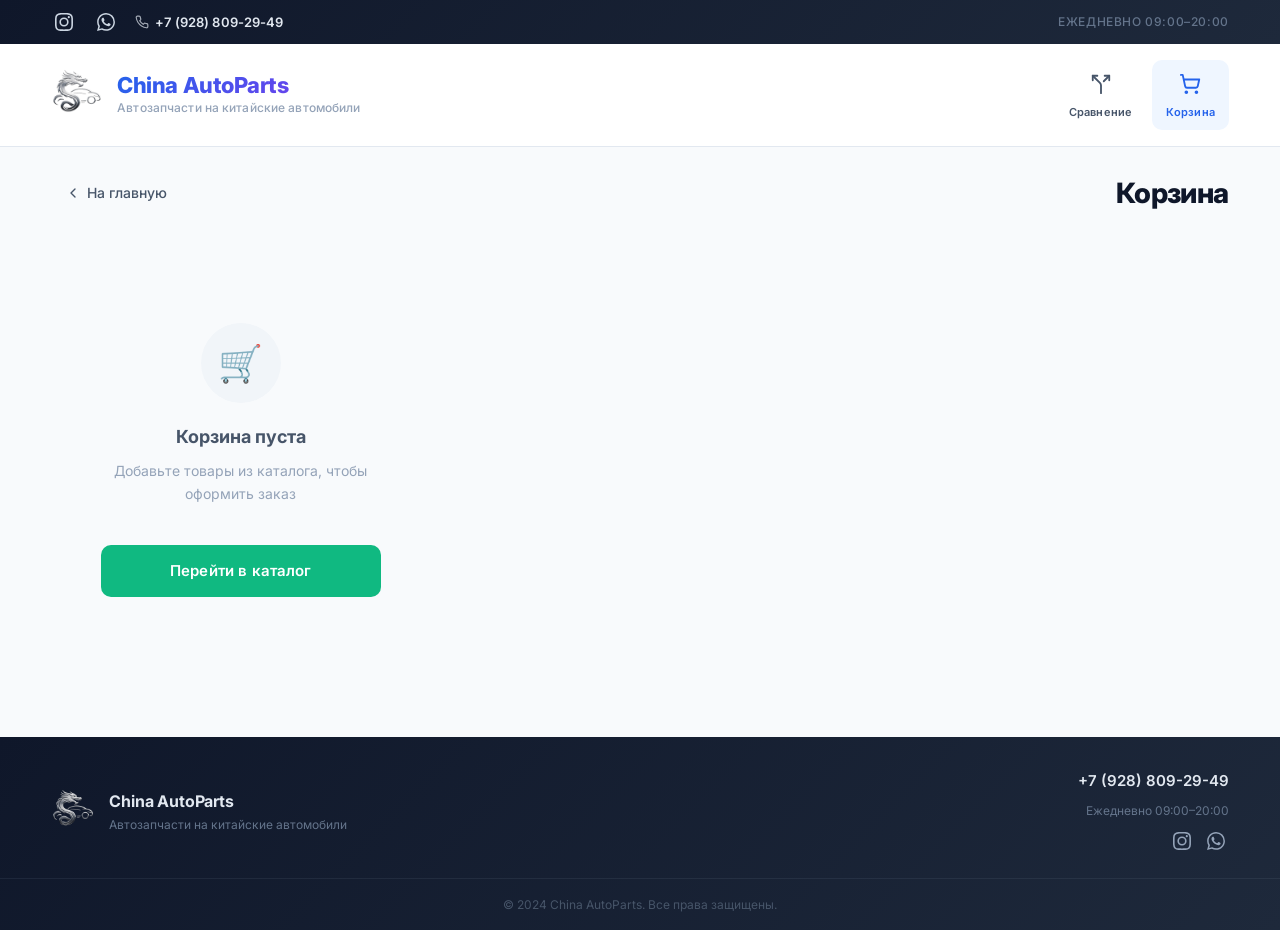
==== commit ba0f2ce1: "12" ====
--- a/cart.html
+++ b/cart.html
@@ -4,7 +4,12 @@
     <meta charset="UTF-8">
     <meta name="viewport" content="width=device-width, initial-scale=1.0">
     <title>Корзина — China AutoParts</title>
+    <meta name="description" content="Ваша корзина в магазине China AutoParts.">
+    <meta name="theme-color" content="#2563eb">
+    <meta property="og:locale" content="ru_RU">
 
+    <link rel="icon" type="image/svg+xml" href="images/favicon.svg">
+    <link rel="manifest" href="manifest.json">
     <link rel="preconnect" href="https://fonts.googleapis.com">
     <link rel="preconnect" href="https://fonts.gstatic.com" crossorigin>
     <link href="https://fonts.googleapis.com/css2?family=Inter:wght@400;500;600;700;800;900&display=swap" rel="stylesheet">
@@ -17,11 +22,11 @@
         <div class="top-bar-left">
             <a href="https://www.instagram.com/china_dag_motors?igsh=ZG82cXB0ZDJwdmo2"
                target="_blank" class="top-icon">
-                <img src="images/instagram_logo.png" alt="Instagram">
+                <svg width="18" height="18" viewBox="0 0 24 24" fill="currentColor"><path d="M12 2.163c3.204 0 3.584.012 4.85.07 3.252.148 4.771 1.691 4.919 4.919.058 1.265.069 1.645.069 4.849 0 3.205-.012 3.584-.069 4.849-.149 3.225-1.664 4.771-4.919 4.919-1.266.058-1.644.07-4.85.07-3.204 0-3.584-.012-4.849-.07-3.26-.149-4.771-1.699-4.919-4.92-.058-1.265-.07-1.644-.07-4.849 0-3.204.013-3.583.07-4.849.149-3.227 1.664-4.771 4.919-4.919 1.266-.057 1.645-.069 4.849-.069zM12 0C8.741 0 8.333.014 7.053.072 2.695.272.273 2.69.073 7.052.014 8.333 0 8.741 0 12c0 3.259.014 3.668.072 4.948.2 4.358 2.618 6.78 6.98 6.98C8.333 23.986 8.741 24 12 24c3.259 0 3.668-.014 4.948-.072 4.354-.2 6.782-2.618 6.979-6.98.059-1.28.073-1.689.073-4.948 0-3.259-.014-3.667-.072-4.947-.196-4.354-2.617-6.78-6.979-6.98C15.668.014 15.259 0 12 0zm0 5.838a6.162 6.162 0 1 0 0 12.324 6.162 6.162 0 0 0 0-12.324zM12 16a4 4 0 1 1 0-8 4 4 0 0 1 0 8zm6.406-11.845a1.44 1.44 0 1 0 0 2.881 1.44 1.44 0 0 0 0-2.881z"/></svg>
             </a>
             <a href="https://wa.me/message/VURZ2TKA3WSGA1"
                target="_blank" class="top-icon">
-                <img src="images/whatsapp_logo.png" alt="WhatsApp">
+                <svg width="18" height="18" viewBox="0 0 24 24" fill="currentColor"><path d="M17.472 14.382c-.297-.149-1.758-.867-2.03-.967-.273-.099-.471-.148-.67.15-.197.297-.767.966-.94 1.164-.173.199-.347.223-.644.075-.297-.15-1.255-.463-2.39-1.475-.883-.788-1.48-1.761-1.653-2.059-.173-.297-.018-.458.13-.606.134-.133.297-.347.446-.52.149-.174.198-.298.298-.497.099-.198.05-.371-.025-.52-.075-.149-.669-1.612-.916-2.207-.242-.579-.487-.5-.669-.51-.173-.008-.371-.01-.57-.01-.198 0-.52.074-.792.372-.272.297-1.04 1.016-1.04 2.479 0 1.462 1.065 2.875 1.213 3.074.149.198 2.096 3.2 5.077 4.487.709.306 1.262.489 1.694.625.712.227 1.36.195 1.871.118.571-.085 1.758-.719 2.006-1.413.248-.694.248-1.289.173-1.413-.074-.124-.272-.198-.57-.347m-5.421 7.403h-.004a9.87 9.87 0 0 1-5.031-1.378l-.361-.214-3.741.982.998-3.648-.235-.374a9.86 9.86 0 0 1-1.51-5.26c.001-5.45 4.436-9.884 9.888-9.884 2.64 0 5.122 1.03 6.988 2.898a9.825 9.825 0 0 1 2.893 6.994c-.003 5.45-4.437 9.884-9.885 9.884m8.413-18.297A11.815 11.815 0 0 0 12.05 0C5.495 0 .16 5.335.157 11.892c0 2.096.547 4.142 1.588 5.945L.057 24l6.305-1.654a11.882 11.882 0 0 0 5.683 1.448h.005c6.554 0 11.89-5.335 11.893-11.893a11.821 11.821 0 0 0-3.48-8.413Z"/></svg>
             </a>
             <a href="tel:+79288092949" class="top-phone">
                 <svg width="14" height="14" viewBox="0 0 24 24" fill="none" stroke="currentColor" stroke-width="2" stroke-linecap="round" stroke-linejoin="round"><path d="M22 16.92v3a2 2 0 0 1-2.18 2 19.79 19.79 0 0 1-8.63-3.07 19.5 19.5 0 0 1-6-6 19.79 19.79 0 0 1-3.07-8.67A2 2 0 0 1 4.11 2h3a2 2 0 0 1 2 1.72 12.84 12.84 0 0 0 .7 2.81 2 2 0 0 1-.45 2.11L8.09 9.91a16 16 0 0 0 6 6l1.27-1.27a2 2 0 0 1 2.11-.45 12.84 12.84 0 0 0 2.81.7A2 2 0 0 1 22 16.92z"></path></svg>
@@ -79,14 +84,18 @@
                 <span>Товаров:</span>
                 <span id="cartTotalQty">0</span>
             </div>
+            <div class="cart-summary-row">
+                <span>Старая цена:</span>
+                <span id="cartOldTotal" style="text-decoration:line-through;color:var(--muted);"></span>
+            </div>
             <div class="cart-summary-row cart-summary-total">
                 <span>Итого:</span>
                 <span id="cartTotalPrice">0 ₽</span>
             </div>
-            <a href="tel:+79288092949" class="btn btn-order">
-                <svg width="18" height="18" viewBox="0 0 24 24" fill="none" stroke="currentColor" stroke-width="2" stroke-linecap="round" stroke-linejoin="round"><path d="M22 16.92v3a2 2 0 0 1-2.18 2 19.79 19.79 0 0 1-8.63-3.07 19.5 19.5 0 0 1-6-6 19.79 19.79 0 0 1-3.07-8.67A2 2 0 0 1 4.11 2h3a2 2 0 0 1 2 1.72 12.84 12.84 0 0 0 .7 2.81 2 2 0 0 1-.45 2.11L8.09 9.91a16 16 0 0 0 6 6l1.27-1.27a2 2 0 0 1 2.11-.45 12.84 12.84 0 0 0 2.81.7A2 2 0 0 1 22 16.92z"></path></svg>
-                Заказать по телефону
-            </a>
+            <button class="btn btn-order" id="cartOrderBtn">
+                <svg width="18" height="18" viewBox="0 0 24 24" fill="none" stroke="currentColor" stroke-width="2" stroke-linecap="round" stroke-linejoin="round"><path d="M21 11.5a8.38 8.38 0 0 1-.9 3.8 8.5 8.5 0 0 1-7.6 4.7 8.38 8.38 0 0 1-3.8-.9L3 21l1.9-5.7a8.38 8.38 0 0 1-.9-3.8 8.5 8.5 0 0 1 4.7-7.6 8.38 8.38 0 0 1 3.8-.9h.5a8.48 8.48 0 0 1 8 8v.5z"/></svg>
+                Оформить заказ
+            </button>
         </div>
     </div>
 </section>
@@ -107,10 +116,10 @@
             <p class="footer-hours">Ежедневно 09:00–20:00</p>
             <div class="footer-socials">
                 <a href="https://www.instagram.com/china_dag_motors?igsh=ZG82cXB0ZDJwdmo2" target="_blank" class="top-icon">
-                    <img src="images/instagram_logo.png" alt="Instagram">
+                    <svg width="18" height="18" viewBox="0 0 24 24" fill="currentColor"><path d="M12 2.163c3.204 0 3.584.012 4.85.07 3.252.148 4.771 1.691 4.919 4.919.058 1.265.069 1.645.069 4.849 0 3.205-.012 3.584-.069 4.849-.149 3.225-1.664 4.771-4.919 4.919-1.266.058-1.644.07-4.85.07-3.204 0-3.584-.012-4.849-.07-3.26-.149-4.771-1.699-4.919-4.92-.058-1.265-.07-1.644-.07-4.849 0-3.204.013-3.583.07-4.849.149-3.227 1.664-4.771 4.919-4.919 1.266-.057 1.645-.069 4.849-.069zM12 0C8.741 0 8.333.014 7.053.072 2.695.272.273 2.69.073 7.052.014 8.333 0 8.741 0 12c0 3.259.014 3.668.072 4.948.2 4.358 2.618 6.78 6.98 6.98C8.333 23.986 8.741 24 12 24c3.259 0 3.668-.014 4.948-.072 4.354-.2 6.782-2.618 6.979-6.98.059-1.28.073-1.689.073-4.948 0-3.259-.014-3.667-.072-4.947-.196-4.354-2.617-6.78-6.979-6.98C15.668.014 15.259 0 12 0zm0 5.838a6.162 6.162 0 1 0 0 12.324 6.162 6.162 0 0 0 0-12.324zM12 16a4 4 0 1 1 0-8 4 4 0 0 1 0 8zm6.406-11.845a1.44 1.44 0 1 0 0 2.881 1.44 1.44 0 0 0 0-2.881z"/></svg>
                 </a>
                 <a href="https://wa.me/message/VURZ2TKA3WSGA1" target="_blank" class="top-icon">
-                    <img src="images/whatsapp_logo.png" alt="WhatsApp">
+                    <svg width="18" height="18" viewBox="0 0 24 24" fill="currentColor"><path d="M17.472 14.382c-.297-.149-1.758-.867-2.03-.967-.273-.099-.471-.148-.67.15-.197.297-.767.966-.94 1.164-.173.199-.347.223-.644.075-.297-.15-1.255-.463-2.39-1.475-.883-.788-1.48-1.761-1.653-2.059-.173-.297-.018-.458.13-.606.134-.133.297-.347.446-.52.149-.174.198-.298.298-.497.099-.198.05-.371-.025-.52-.075-.149-.669-1.612-.916-2.207-.242-.579-.487-.5-.669-.51-.173-.008-.371-.01-.57-.01-.198 0-.52.074-.792.372-.272.297-1.04 1.016-1.04 2.479 0 1.462 1.065 2.875 1.213 3.074.149.198 2.096 3.2 5.077 4.487.709.306 1.262.489 1.694.625.712.227 1.36.195 1.871.118.571-.085 1.758-.719 2.006-1.413.248-.694.248-1.289.173-1.413-.074-.124-.272-.198-.57-.347m-5.421 7.403h-.004a9.87 9.87 0 0 1-5.031-1.378l-.361-.214-3.741.982.998-3.648-.235-.374a9.86 9.86 0 0 1-1.51-5.26c.001-5.45 4.436-9.884 9.888-9.884 2.64 0 5.122 1.03 6.988 2.898a9.825 9.825 0 0 1 2.893 6.994c-.003 5.45-4.437 9.884-9.885 9.884m8.413-18.297A11.815 11.815 0 0 0 12.05 0C5.495 0 .16 5.335.157 11.892c0 2.096.547 4.142 1.588 5.945L.057 24l6.305-1.654a11.882 11.882 0 0 0 5.683 1.448h.005c6.554 0 11.89-5.335 11.893-11.893a11.821 11.821 0 0 0-3.48-8.413Z"/></svg>
                 </a>
             </div>
         </div>
@@ -122,6 +131,7 @@
     </div>
 </footer>
 
+<script src="js/common.js"></script>
 <script src="js/cart.js"></script>
 </body>
-</html>
+</html>
--- a/css/style.css
+++ b/css/style.css
@@ -341,6 +341,212 @@
 }
 
 /* ============================================
+   HERO SECTION
+   ============================================ */
+
+.hero {
+    margin:32px 0 16px;
+    background:var(--gradient-primary);
+    background-image:radial-gradient(ellipse at top right, rgba(124,58,237,.35) 0%, transparent 55%),
+                     radial-gradient(ellipse at bottom left, rgba(255,255,255,.15) 0%, transparent 55%),
+                     var(--gradient-primary);
+    border-radius:var(--radius-lg);
+    padding:56px 48px;
+    position:relative;
+    overflow:hidden;
+    box-shadow:0 20px 60px rgba(37,99,235,.25);
+    animation:fadeInUp .5s ease;
+}
+
+.hero::after {
+    content:'';
+    position:absolute;
+    top:-40%;
+    right:-10%;
+    width:480px;
+    height:480px;
+    border-radius:50%;
+    background:radial-gradient(circle, rgba(255,255,255,.18) 0%, transparent 60%);
+    pointer-events:none;
+}
+
+.hero-content {
+    position:relative;
+    z-index:1;
+    max-width:620px;
+}
+
+.hero-title {
+    font-size:38px;
+    font-weight:900;
+    color:#fff;
+    letter-spacing:-.02em;
+    line-height:1.15;
+    margin-bottom:16px;
+}
+
+.hero-subtitle {
+    font-size:16px;
+    color:rgba(255,255,255,.85);
+    line-height:1.6;
+    margin-bottom:28px;
+    max-width:520px;
+}
+
+.hero-actions {
+    display:flex;
+    gap:12px;
+    flex-wrap:wrap;
+}
+
+.btn-hero {
+    background:#fff;
+    color:var(--primary);
+    width:auto;
+    padding:14px 28px;
+    border-radius:12px;
+    box-shadow:0 8px 24px rgba(0,0,0,.15);
+}
+
+.btn-hero:hover {
+    transform:translateY(-2px);
+    box-shadow:0 12px 32px rgba(0,0,0,.2);
+    color:var(--primary-hover);
+}
+
+.btn-hero-outline {
+    background:rgba(255,255,255,.12);
+    color:#fff;
+    width:auto;
+    padding:14px 28px;
+    border-radius:12px;
+    border:1.5px solid rgba(255,255,255,.4);
+    backdrop-filter:blur(8px);
+}
+
+.btn-hero-outline:hover {
+    background:rgba(255,255,255,.2);
+    border-color:rgba(255,255,255,.6);
+    box-shadow:none;
+}
+
+/* ============================================
+   SECTION HEADER
+   ============================================ */
+
+.section-header {
+    padding:32px 0 20px;
+    animation:fadeInUp .5s ease .05s both;
+}
+
+.section-title {
+    font-size:30px;
+    font-weight:800;
+    letter-spacing:-.02em;
+    line-height:1.2;
+}
+
+.section-subtitle {
+    font-size:14px;
+    color:var(--muted);
+    margin-top:6px;
+}
+
+/* ============================================
+   CATEGORIES
+   ============================================ */
+
+.categories {
+    display:grid;
+    grid-template-columns:repeat(auto-fill, minmax(150px, 1fr));
+    gap:12px;
+    margin-bottom:8px;
+}
+
+.category-card {
+    display:flex;
+    flex-direction:column;
+    align-items:center;
+    justify-content:center;
+    gap:10px;
+    padding:20px 12px;
+    background:var(--card);
+    border:1.5px solid var(--border);
+    border-radius:var(--radius);
+    cursor:pointer;
+    transition:var(--transition);
+    position:relative;
+    font-family:inherit;
+}
+
+.category-card:hover {
+    border-color:var(--primary);
+    background:var(--primary-light);
+    transform:translateY(-3px);
+    box-shadow:0 8px 24px var(--primary-glow);
+}
+
+.category-card.active {
+    border-color:var(--primary);
+    background:var(--primary-light);
+    box-shadow:0 8px 24px var(--primary-glow);
+}
+
+.category-card .category-icon {
+    width:56px;
+    height:56px;
+    border-radius:var(--radius-sm);
+    background:var(--bg);
+    display:flex;
+    align-items:center;
+    justify-content:center;
+    color:var(--muted);
+    transition:var(--transition);
+}
+
+.category-card:hover .category-icon,
+.category-card.active .category-icon {
+    background:var(--card);
+    color:var(--primary);
+}
+
+.category-name {
+    font-size:13px;
+    font-weight:600;
+    color:var(--text);
+    text-align:center;
+    line-height:1.2;
+}
+
+.category-count {
+    position:absolute;
+    top:10px;
+    right:10px;
+    min-width:22px;
+    height:22px;
+    padding:0 6px;
+    border-radius:20px;
+    background:var(--bg-subtle);
+    color:var(--muted);
+    font-size:11px;
+    font-weight:700;
+    display:flex;
+    align-items:center;
+    justify-content:center;
+    transition:var(--transition);
+}
+
+.category-card:hover .category-count,
+.category-card.active .category-count {
+    background:var(--primary);
+    color:#fff;
+}
+
+.category-card .category-count:empty {
+    background:transparent;
+}
+
+/* ============================================
    FILTERS
    ============================================ */
 
@@ -423,7 +629,7 @@
 .card {
     background:var(--card);
     border-radius:var(--radius-lg);
-    overflow:hidden;
+    overflow:visible;
     box-shadow:var(--shadow-sm);
     transition:var(--transition);
     display:flex;
@@ -431,12 +637,27 @@
     border:1px solid var(--border);
     animation:fadeInUp .5s ease both;
     position:relative;
+    z-index:0;
 }
 
 .card:hover {
     transform:translateY(-6px);
     box-shadow:var(--shadow-lg);
     border-color:transparent;
+}
+
+.card-media {
+    position:relative;
+    z-index:1;
+    transition:var(--transition);
+    border-radius:var(--radius-lg);
+    overflow:hidden;
+}
+
+.card:hover .card-media {
+    transform:scale(1.08);
+    z-index:3;
+    overflow:visible;
 }
 
 .card img {
@@ -445,11 +666,8 @@
     object-fit:cover;
     background:var(--bg-subtle);
     border-radius:var(--radius-lg);
-    transition:transform .4s cubic-bezier(.4,0,.2,1);
-}
-
-.card:hover img {
-    transform:scale(1.03);
+    display:block;
+    transition:var(--transition);
 }
 
 .card-content {
@@ -1184,6 +1402,38 @@
 }
 
 @media (max-width:600px) {
+    .hero {
+        padding:36px 24px;
+        margin-top:20px;
+    }
+
+    .hero-title {
+        font-size:26px;
+    }
+
+    .hero-subtitle {
+        font-size:14px;
+    }
+
+    .hero-actions {
+        flex-direction:column;
+    }
+
+    .btn-hero,
+    .btn-hero-outline {
+        width:100%;
+        text-align:center;
+        justify-content:center;
+    }
+
+    .section-title {
+        font-size:24px;
+    }
+
+    .categories {
+        grid-template-columns:repeat(2, 1fr);
+    }
+
     .header-text h1 {
         font-size:18px;
     }
@@ -1237,3 +1487,726 @@
         flex:1;
     }
 }
+
+/* ============================================
+   TOASTS
+   ============================================ */
+
+.toast-wrap {
+    position:fixed;
+    top:20px;
+    right:20px;
+    z-index:1000;
+    display:flex;
+    flex-direction:column;
+    gap:10px;
+    pointer-events:none;
+}
+
+.toast {
+    display:flex;
+    align-items:center;
+    gap:10px;
+    background:var(--card);
+    border:1px solid var(--border);
+    border-radius:var(--radius-sm);
+    padding:12px 16px;
+    font-size:14px;
+    font-weight:500;
+    color:var(--text);
+    box-shadow:var(--shadow-lg);
+    transform:translateX(120%);
+    opacity:0;
+    transition:transform .3s cubic-bezier(.4,0,.2,1), opacity .3s ease;
+    max-width:340px;
+    pointer-events:auto;
+}
+.toast.show {
+    transform:translateX(0);
+    opacity:1;
+}
+
+.toast-icon {
+    display:flex;
+    align-items:center;
+    justify-content:center;
+    flex-shrink:0;
+}
+
+.toast-success .toast-icon { color:var(--success); }
+.toast-success { border-left:4px solid var(--success); }
+
+.toast-info .toast-icon { color:var(--primary); }
+.toast-info { border-left:4px solid var(--primary); }
+
+.toast-error .toast-icon { color:var(--danger); }
+.toast-error { border-left:4px solid var(--danger); }
+
+/* ============================================
+   MODAL (заказ)
+   ============================================ */
+
+.modal-overlay {
+    position:fixed;
+    inset:0;
+    background:rgba(15,23,42,.6);
+    backdrop-filter:blur(6px);
+    display:flex;
+    align-items:center;
+    justify-content:center;
+    padding:20px;
+    z-index:500;
+    opacity:0;
+    transition:opacity .25s ease;
+}
+.modal-overlay.show {
+    opacity:1;
+}
+
+.modal {
+    background:var(--card);
+    border-radius:var(--radius-lg);
+    padding:36px 32px;
+    max-width:460px;
+    width:100%;
+    position:relative;
+    box-shadow:var(--shadow-lg);
+    transform:translateY(20px) scale(.97);
+    transition:transform .25s cubic-bezier(.4,0,.2,1);
+}
+
+.modal-overlay.show .modal {
+    transform:translateY(0) scale(1);
+}
+
+.modal-close {
+    position:absolute;
+    top:14px;
+    right:14px;
+    width:34px;
+    height:34px;
+    border-radius:10px;
+    border:none;
+    background:var(--bg);
+    color:var(--text-secondary);
+    cursor:pointer;
+    display:flex;
+    align-items:center;
+    justify-content:center;
+    transition:var(--transition);
+}
+.modal-close:hover {
+    background:var(--danger);
+    color:#fff;
+}
+
+.modal-icon {
+    width:56px;
+    height:56px;
+    border-radius:16px;
+    background:var(--primary-light);
+    color:var(--primary);
+    display:flex;
+    align-items:center;
+    justify-content:center;
+    margin-bottom:16px;
+}
+
+.modal h3 {
+    font-size:20px;
+    font-weight:800;
+    letter-spacing:-.01em;
+    margin-bottom:8px;
+}
+
+.modal-hint {
+    font-size:13px;
+    color:var(--muted);
+    line-height:1.6;
+    margin-bottom:16px;
+}
+
+.modal-order-text {
+    background:var(--bg);
+    border:1px solid var(--border-light);
+    border-radius:var(--radius-sm);
+    padding:14px;
+    font-size:13px;
+    line-height:1.7;
+    color:var(--text-secondary);
+    margin-bottom:20px;
+    white-space:pre-line;
+}
+
+.modal-actions {
+    display:flex;
+    flex-direction:column;
+    gap:10px;
+}
+
+.btn-whatsapp {
+    background:#25D366;
+    font-size:15px;
+    padding:14px 24px;
+}
+.btn-whatsapp:hover {
+    background:#1fb257;
+    box-shadow:0 8px 24px rgba(37,211,102,.35);
+}
+
+/* ============================================
+   SKELETON LOADING
+   ============================================ */
+
+.skeleton {
+    background:var(--card);
+    border-radius:var(--radius-lg);
+    border:1px solid var(--border);
+    overflow:hidden;
+}
+
+.skeleton-block {
+    background:linear-gradient(90deg,var(--bg-subtle) 25%,#e8edf3 50%,var(--bg-subtle) 75%);
+    background-size:200% 100%;
+    animation:shimmer 1.4s ease infinite;
+    border-radius:8px;
+}
+
+.skeleton-img {
+    height:220px;
+    border-radius:0;
+}
+
+.skeleton-body {
+    padding:20px;
+    display:flex;
+    flex-direction:column;
+    gap:10px;
+}
+
+.skeleton-line {
+    height:14px;
+    width:80%;
+}
+.skeleton-line.sm { width:50%; }
+.skeleton-line.lg { width:95%; height:20px; }
+
+.skeleton-btn {
+    height:44px;
+    margin-top:10px;
+}
+
+/* ============================================
+   TOOLBAR (sort + price filter)
+   ============================================ */
+
+.toolbar {
+    display:flex;
+    align-items:center;
+    justify-content:space-between;
+    gap:12px;
+    flex-wrap:wrap;
+    margin:8px 0 20px;
+    animation:fadeInUp .5s ease .15s both;
+}
+
+.toolbar-results {
+    font-size:13px;
+    color:var(--muted);
+    font-weight:500;
+}
+
+.toolbar-results strong {
+    color:var(--text);
+}
+
+.toolbar-controls {
+    display:flex;
+    align-items:center;
+    gap:8px;
+    flex-wrap:wrap;
+}
+
+.sort-select {
+    height:40px;
+    border:1.5px solid var(--border);
+    border-radius:var(--radius-sm);
+    padding:0 32px 0 12px;
+    font-size:13px;
+    font-family:inherit;
+    background:var(--card);
+    color:var(--text);
+    cursor:pointer;
+    appearance:none;
+    background-image:url("data:image/svg+xml,%3Csvg xmlns='http://www.w3.org/2000/svg' width='12' height='12' viewBox='0 0 24 24' fill='none' stroke='%2394a3b8' stroke-width='2.5' stroke-linecap='round' stroke-linejoin='round'%3E%3Cpath d='m6 9 6 6 6-6'/%3E%3C/svg%3E");
+    background-repeat:no-repeat;
+    background-position:right 10px center;
+    outline:none;
+    transition:var(--transition);
+}
+.sort-select:focus {
+    border-color:var(--primary);
+    box-shadow:var(--shadow-glow);
+}
+
+.in-stock-only {
+    display:inline-flex;
+    align-items:center;
+    gap:8px;
+    height:40px;
+    padding:0 12px;
+    border:1.5px solid var(--border);
+    border-radius:var(--radius-sm);
+    background:var(--card);
+    font-size:13px;
+    font-family:inherit;
+    color:var(--text-secondary);
+    cursor:pointer;
+    transition:var(--transition);
+    user-select:none;
+    white-space:nowrap;
+}
+.in-stock-only:hover {
+    border-color:var(--primary);
+    color:var(--primary);
+}
+.in-stock-only input {
+    accent-color:var(--primary);
+    width:16px;
+    height:16px;
+    cursor:pointer;
+}
+
+.price-range {
+    display:flex;
+    align-items:center;
+    gap:6px;
+}
+
+.price-range input {
+    width:90px;
+    height:40px;
+    border:1.5px solid var(--border);
+    border-radius:var(--radius-sm);
+    padding:0 8px;
+    font-size:13px;
+    font-family:inherit;
+    background:var(--card);
+    color:var(--text);
+    outline:none;
+    transition:var(--transition);
+}
+.price-range input:focus {
+    border-color:var(--primary);
+    box-shadow:var(--shadow-glow);
+}
+.price-range span {
+    color:var(--muted);
+    font-size:13px;
+}
+
+/* ============================================
+   SEARCH AUTOCOMPLETE
+   ============================================ */
+
+.search-wrap {
+    position:relative;
+    flex:1;
+    min-width:220px;
+}
+
+.search-wrap .filters-input {
+    width:100%;
+}
+
+.autocomplete-list {
+    position:absolute;
+    top:calc(100% + 6px);
+    left:0;
+    right:0;
+    background:var(--card);
+    border:1px solid var(--border);
+    border-radius:var(--radius-sm);
+    box-shadow:var(--shadow-lg);
+    max-height:280px;
+    overflow-y:auto;
+    z-index:50;
+    display:none;
+}
+.autocomplete-list.show {
+    display:block;
+    animation:fadeIn .2s ease;
+}
+
+.autocomplete-item {
+    display:flex;
+    gap:12px;
+    align-items:center;
+    padding:10px 14px;
+    cursor:pointer;
+    border-bottom:1px solid var(--border-light);
+    transition:var(--transition);
+}
+.autocomplete-item:last-child {
+    border-bottom:none;
+}
+.autocomplete-item:hover {
+    background:var(--primary-light);
+}
+.autocomplete-item img {
+    width:40px;
+    height:40px;
+    border-radius:8px;
+    object-fit:cover;
+    background:var(--bg-subtle);
+}
+.autocomplete-item-name {
+    font-size:13px;
+    font-weight:600;
+    color:var(--text);
+}
+.autocomplete-item-meta {
+    font-size:11px;
+    color:var(--muted);
+}
+.autocomplete-item-price {
+    margin-left:auto;
+    font-size:13px;
+    font-weight:700;
+    color:var(--primary);
+    white-space:nowrap;
+}
+
+/* ============================================
+   DISCOUNT BADGE
+   ============================================ */
+
+.card-discount {
+    position:absolute;
+    top:12px;
+    left:12px;
+    z-index:4;
+    background:var(--gradient-warm);
+    color:#fff;
+    font-size:12px;
+    font-weight:700;
+    padding:4px 10px;
+    border-radius:20px;
+    box-shadow:0 4px 12px rgba(239,68,68,.3);
+}
+
+.badge-warranty {
+    display:inline-block;
+    font-size:11px;
+    color:var(--muted);
+    background:var(--bg);
+    padding:2px 8px;
+    border-radius:6px;
+    width:fit-content;
+}
+
+.old-price {
+    font-size:14px;
+    font-weight:500;
+    color:var(--muted);
+    text-decoration:line-through;
+    margin-left:8px;
+}
+
+.price-row {
+    display:flex;
+    align-items:baseline;
+    flex-wrap:wrap;
+    margin-top:auto;
+}
+
+/* ============================================
+   LIGHTBOX
+   ============================================ */
+
+.lightbox {
+    position:fixed;
+    inset:0;
+    background:rgba(15,23,42,.9);
+    z-index:600;
+    display:flex;
+    align-items:center;
+    justify-content:center;
+    opacity:0;
+    transition:opacity .25s ease;
+    cursor:zoom-out;
+}
+.lightbox.show {
+    opacity:1;
+}
+.lightbox img {
+    max-width:90vw;
+    max-height:90vh;
+    border-radius:12px;
+    box-shadow:0 20px 60px rgba(0,0,0,.5);
+    transform:scale(.95);
+    transition:transform .3s cubic-bezier(.4,0,.2,1);
+}
+.lightbox.show img {
+    transform:scale(1);
+}
+.lightbox-close {
+    position:absolute;
+    top:20px;
+    right:20px;
+    z-index:10;
+    width:44px;
+    height:44px;
+    border-radius:12px;
+    background:rgba(255,255,255,.12);
+    border:none;
+    color:#fff;
+    cursor:pointer;
+    display:flex;
+    align-items:center;
+    justify-content:center;
+    transition:var(--transition);
+}
+.lightbox-close:hover {
+    background:var(--danger);
+}
+
+.lightbox-stage {
+    position:fixed;
+    inset:0;
+    display:flex;
+    align-items:center;
+    justify-content:center;
+    overflow:hidden;
+    cursor:zoom-in;
+    touch-action:none;
+}
+.lightbox-stage img {
+    width:100%;
+    height:100%;
+    max-width:none;
+    max-height:none;
+    object-fit:contain;
+    transition:transform .2s cubic-bezier(.4,0,.2,1), opacity .15s ease;
+    user-select:none;
+}
+.lightbox-stage img.fade {
+    opacity:0;
+}
+.lightbox-stage.dragging {
+    cursor:grabbing;
+}
+.lightbox-stage.dragging img {
+    transition:none;
+}
+.lightbox-stage.zoomed {
+    cursor:grab;
+}
+
+.lightbox-nav {
+    position:absolute;
+    top:50%;
+    transform:translateY(-50%);
+    z-index:3;
+    width:48px;
+    height:48px;
+    border-radius:50%;
+    background:rgba(255,255,255,.14);
+    border:1px solid rgba(255,255,255,.12);
+    color:#fff;
+    cursor:pointer;
+    display:flex;
+    align-items:center;
+    justify-content:center;
+    transition:var(--transition);
+}
+.lightbox-nav:hover {
+    background:var(--primary);
+    border-color:var(--primary);
+    transform:translateY(-50%) scale(1.06);
+}
+.lightbox-prev { left:20px; }
+.lightbox-next { right:20px; }
+
+.lightbox-counter {
+    position:absolute;
+    top:20px;
+    left:20px;
+    z-index:3;
+    padding:6px 14px;
+    border-radius:999px;
+    background:rgba(255,255,255,.14);
+    color:#fff;
+    font-size:14px;
+    font-weight:600;
+    letter-spacing:.04em;
+    user-select:none;
+}
+
+.lightbox-tools {
+    position:absolute;
+    bottom:16px;
+    left:50%;
+    transform:translateX(-50%);
+    z-index:3;
+    display:flex;
+    align-items:center;
+    gap:8px;
+    padding:8px 12px;
+    border-radius:999px;
+    background:rgba(255,255,255,.14);
+    border:1px solid rgba(255,255,255,.12);
+    backdrop-filter:blur(8px);
+    user-select:none;
+}
+.zoom-btn {
+    width:32px;
+    height:32px;
+    flex-shrink:0;
+    border-radius:50%;
+    border:none;
+    background:rgba(255,255,255,.16);
+    color:#fff;
+    cursor:pointer;
+    display:flex;
+    align-items:center;
+    justify-content:center;
+    transition:var(--transition);
+}
+.zoom-btn:hover {
+    background:var(--primary);
+}
+.zoom-range {
+    width:120px;
+    cursor:pointer;
+    accent-color:var(--primary);
+}
+.zoom-value {
+    min-width:44px;
+    text-align:center;
+    color:#fff;
+    font-size:13px;
+    font-weight:700;
+    font-variant-numeric:tabular-nums;
+}
+
+/* ============================================
+   PRODUCT PAGE — buy block
+   ============================================ */
+
+.product-buy {
+    display:flex;
+    gap:10px;
+    margin-top:8px;
+    flex-wrap:wrap;
+}
+
+.product-buy .qty-box {
+    height:48px;
+    padding:0 6px;
+}
+.product-buy .qty-btn {
+    width:36px;
+    height:36px;
+    font-size:18px;
+}
+.product-buy .qty-value {
+    min-width:30px;
+    font-size:17px;
+}
+
+.btn-add-cart {
+    margin-top:0;
+    flex:1;
+    min-width:180px;
+}
+
+.gallery-image {
+    cursor:zoom-in;
+}
+
+.recent-section,
+.related-section {
+    padding:20px 0 60px;
+    animation:fadeInUp .5s ease;
+}
+.recent-section .section-title,
+.related-section .section-title {
+    font-size:22px;
+    margin-bottom:20px;
+    padding:0;
+}
+
+.recent-grid,
+.related-grid {
+    display:grid;
+    grid-template-columns:repeat(auto-fill,minmax(240px,1fr));
+    gap:20px;
+}
+
+/* ============================================
+   RESPONSIVE — новые блоки
+   ============================================ */
+
+@media (max-width:900px) {
+    .toolbar {
+        flex-direction:column;
+        align-items:flex-start;
+    }
+    .toolbar-controls {
+        width:100%;
+    }
+    .price-range {
+        flex:1;
+    }
+    .price-range input {
+        width:100%;
+        flex:1;
+    }
+    .modal {
+        padding:28px 22px;
+    }
+}
+
+@media (max-width:600px) {
+    .toolbar-controls {
+        flex-direction:column;
+        align-items:stretch;
+    }
+    .sort-select,
+    .in-stock-only,
+    .price-range,
+    .price-range input {
+        width:100%;
+    }
+    .toast {
+        max-width:calc(100vw - 40px);
+    }
+    .product-buy {
+        flex-direction:column;
+    }
+    .btn-add-cart {
+        min-width:0;
+    }
+    .recent-grid,
+    .related-grid {
+        grid-template-columns:1fr;
+    }
+    .lightbox-prev { left:8px; }
+    .lightbox-next { right:8px; }
+    .lightbox-nav {
+        width:40px;
+        height:40px;
+    }
+    .lightbox-tools {
+        bottom:12px;
+        padding:6px 10px;
+    }
+    .zoom-range {
+        width:90px;
+    }
+    .lightbox-counter {
+        top:12px;
+        left:12px;
+    }
+}
